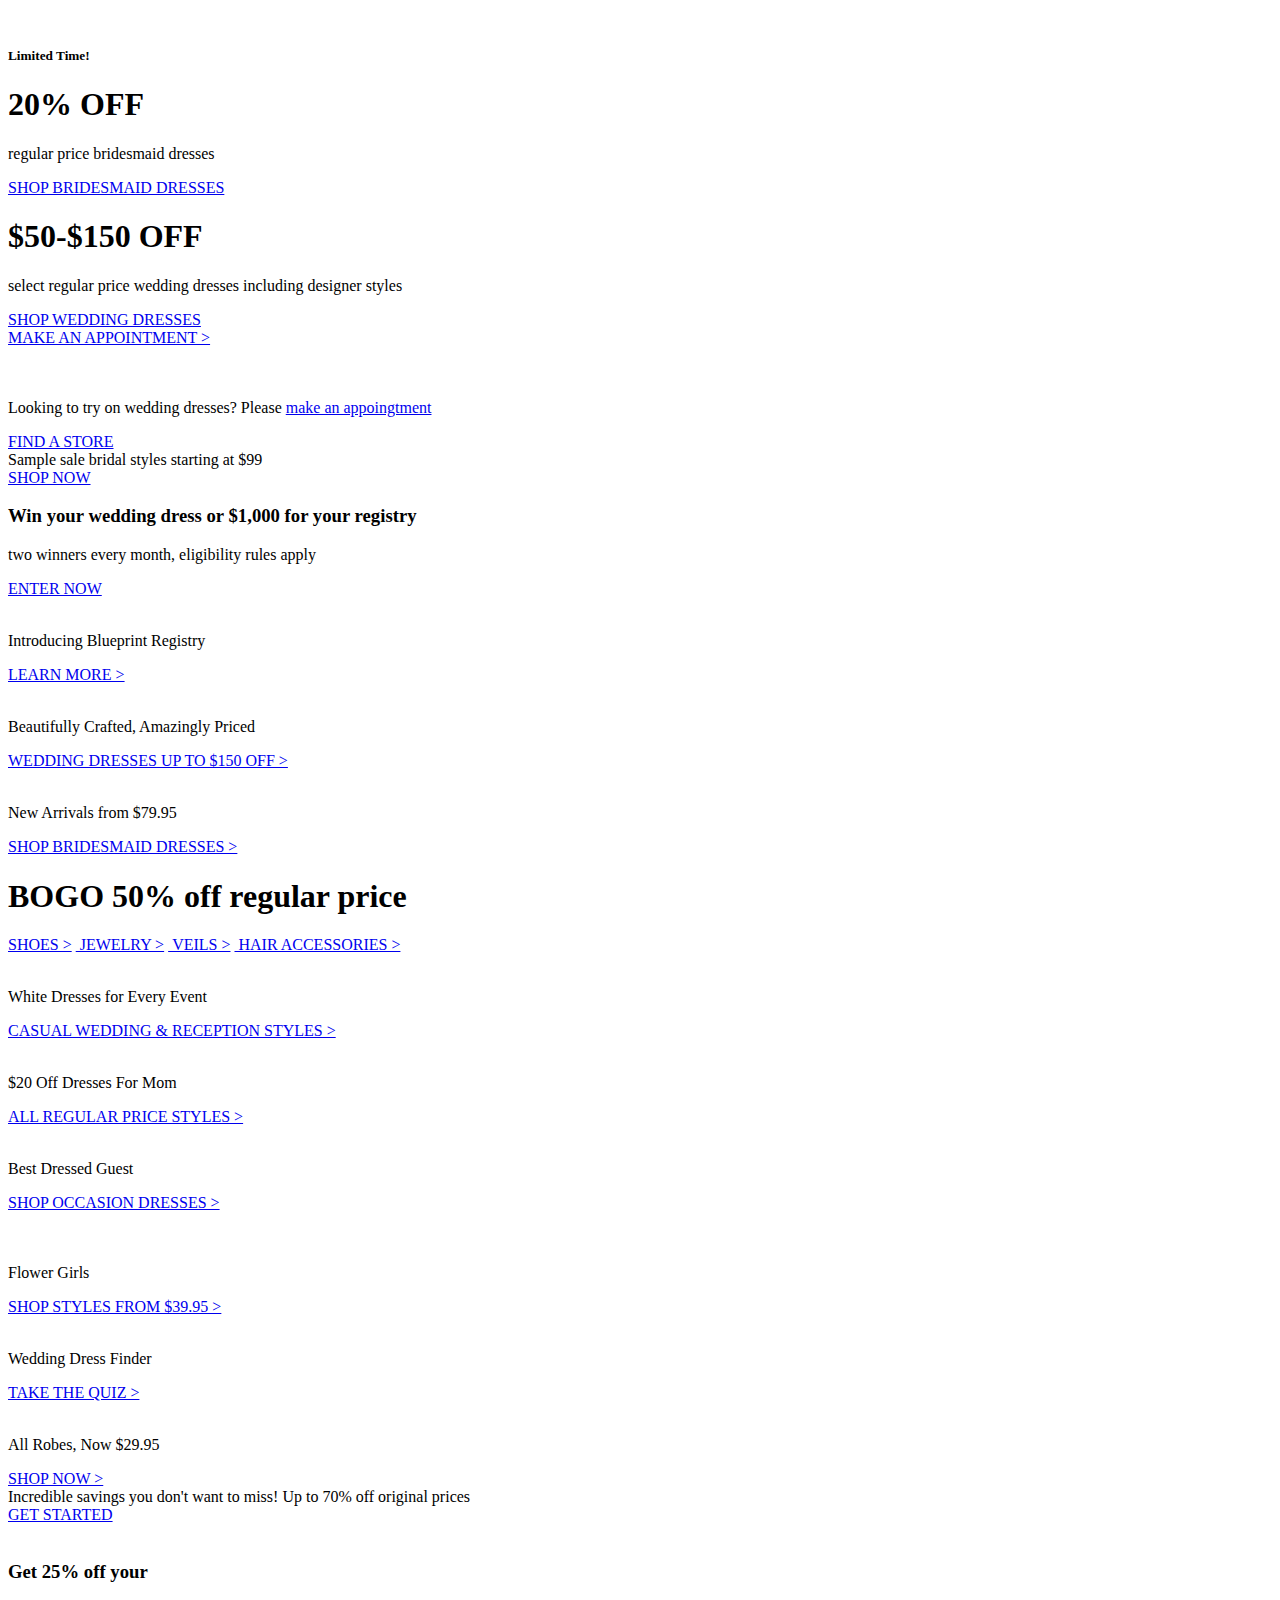
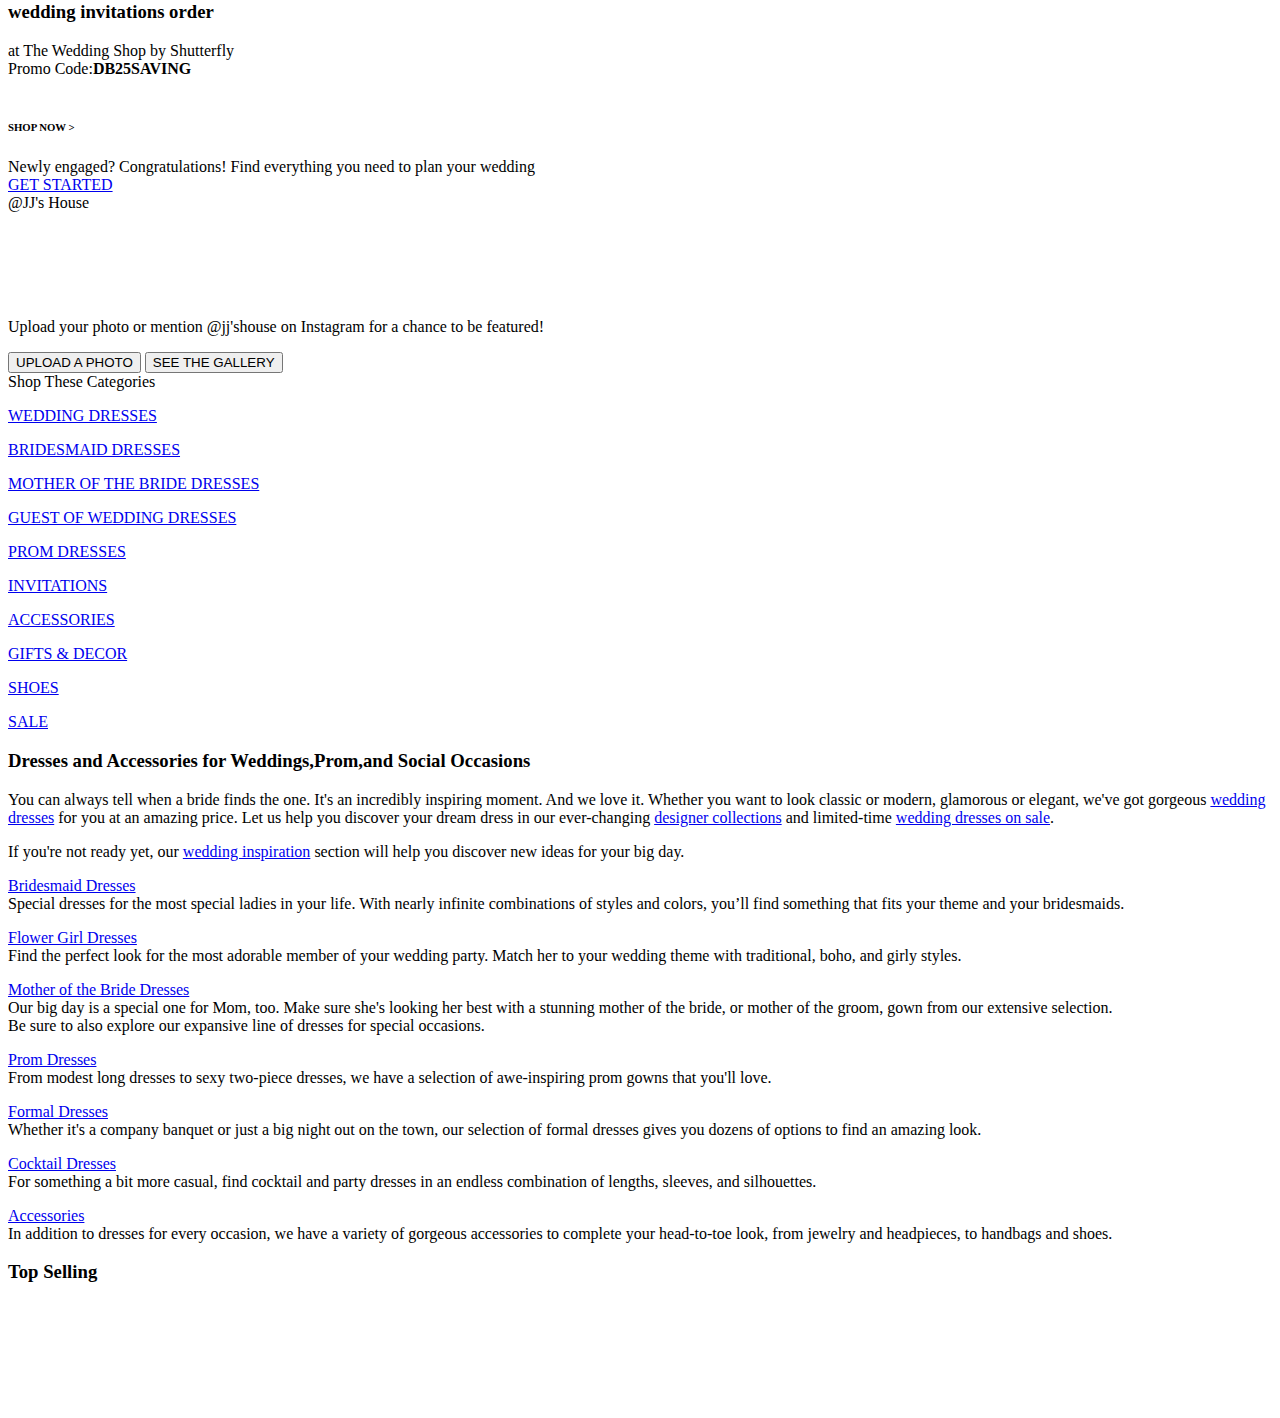
==== public/index.html @ 420869bd "add index.html" ====
<!DOCTYPE html>
<html>
<head lang="en">
    <meta charset="UTF-8">
    <meta name= "viewport" content="width=device-width，initial-scale=1.0">
    <link rel="stylesheet" href="css/index.css">
    <link rel="stylesheet" href="css/base.css">
    <link rel= "styleSheet" href= "css/bootstrap.css">
    <script src="js/jquery.min.js"></script>
    <script src="js/popper.min.js"></script>
    <script src="js/bootstrap.min.js"></script>
    <title >Index</title>
</head>
<body>
<header id="header"></header>
<section>
    <!--主体大图-->
    <div id="mainPics">
        <a href=""><img src="img/index/section/VheNMFDZU.jpg" alt=""></a>
        <div>
            <div class="content">
                <div class="floor">
                    <h5>Limited Time!</h5>
                    <h1>20% OFF</h1>
                    <p>regular price bridesmaid dresses</p>
                    <div class="my_btn">
                        <a href="#">SHOP BRIDESMAID DRESSES</a>
                    </div>
                </div>
                <div class="floor">
                    <h1>$50-$150 OFF</h1>
                    <p>select regular price wedding dresses including designer styles</p>
                    <div class="my_btn">
                        <a href="#">SHOP WEDDING DRESSES</a>
                    </div>
                </div>
                <div>
                    <a href="#">MAKE AN APPOINTMENT &gt;</a>
                </div>
            </div>
        </div>
    </div>
    <div id="welcome" class="clearBoth">
        <div>
            <img src="img/index/section/shops.png" alt="">
        </div>
        <div>
            <div>
                <a href="#"><img src="img/index/section/welcome.png" alt=""></a>
            </div>
            <p>Looking to try on wedding dresses? Please <a href="#">make an appoingtment</a></p>
        </div>
        <div class="my_btn"><a href="#">FIND A STORE</a></div>
    </div>
    <div id="shopNow" class="clearBoth">
        <div>Sample sale bridal styles starting at $99</div>
        <div class="my_btn"><a href="#">SHOP NOW</a></div>
    </div>
    <div id="enter">
        <div>
            <h3>Win your wedding dress or $1,000 for your registry</h3>
            <p>two winners every month, eligibility rules apply</p>
            <div class="my_btn"><a href="#">ENTER NOW</a></div>
        </div>
    </div>
    <div id="floor1Pics">
        <div class="row">
            <div class="col col-md-4">
                <a href="#"><img src="img/index/section/f1-1.jpg" alt=""></a>
                <p>Introducing Blueprint Registry</p>
                <a href="#" class="myFontLinkSM">LEARN MORE &gt;</a>
            </div>
            <div class="col col-md-4">
                <a href="#"><img src="img/index/section/f1-2.jpg" alt=""></a>
                <p>Beautifully Crafted, Amazingly Priced</p>
                <a href="#" class="myFontLinkSM">WEDDING DRESSES UP TO $150 OFF &gt;</a>
            </div>
            <div class="col col-md-4">
                <a href="#"><img src="img/index/section/f1-3.jpg" alt=""></a>
                <p>New Arrivals from $79.95</p>
                <a href="#" class="myFontLinkSM">SHOP BRIDESMAID DRESSES &gt;</a>
            </div>
        </div>
    </div>
    <div id="floor2">
        <div class="block">
            <h1>BOGO 50% off regular price</h1>
            <div>
                <a href="#" class="myFontLinkSM">SHOES &gt;</a>
                <a href="#" class="myFontLinkSM">&nbsp;JEWELRY &gt;</a>
                <a href="#" class="myFontLinkSM">&nbsp;VEILS &gt;</a>
                <a href="#" class="myFontLinkSM">&nbsp;HAIR ACCESSORIES &gt;</a>

            </div>
        </div>
    </div>
    <div id="floor3Pics">
        <div class="row">
            <div class="col col-md-4">
                <a href="#"><img src="img/index/section/f2-1.jpg" alt=""></a>
                <p>White Dresses for Every Event</p>
                <a href="#" class="myFontLinkSM">CASUAL WEDDING & RECEPTION STYLES &gt;</a>
            </div>
            <div class="col col-md-4">
                <a href="#"><img src="img/index/section/f2-2.jpg" alt=""></a>
                <p>$20 Off Dresses For Mom</p>
                <a href="#" class="myFontLinkSM">ALL REGULAR PRICE STYLES &gt;</a>
            </div>
            <div class="col col-md-4">
                <a href="#"><img src="img/index/section/f2-3.jpg" alt=""></a>
                <p>Best Dressed Guest</p>
                <a href="#" class="myFontLinkSM">SHOP OCCASION DRESSES &gt;</a>
            </div>
        </div>
    </div>
    <div id="floor4">
        <a href="#"><img src="img/index/section/tEZs2LgM.jpg" alt=""></a>
    </div>
    <div id="floor5Pics">
        <div class="row">
            <div class="col col-md-4">
                <a href="#"><img src="img/index/section/f5-1.jpg" alt=""></a>
                <p>Flower Girls</p>
                <a href="#" class="myFontLinkSM">SHOP STYLES FROM $39.95 &gt;</a>
            </div>
            <div class="col col-md-4">
                <a href="#"><img src="img/index/section/f5-2.gif" alt=""></a>
                <p>Wedding Dress Finder</p>
                <a href="#" class="myFontLinkSM">TAKE THE QUIZ &gt;</a>
            </div>
            <div class="col col-md-4">
                <a href="#"><img src="img/index/section/f5-3.jpg" alt=""></a>
                <p>All Robes, Now $29.95</p>
                <a href="#" class="myFontLinkSM">SHOP NOW &gt;</a>
            </div>
        </div>
    </div>
    <div id="floor6">
        <span>Incredible savings you don't want to miss! Up to 70% off original prices</span>
        <div class="my_btn"><a href="#" class="myFontLinkSM">GET STARTED</a></div>
    </div>
    <div id="floor7">
        <a href="#"><img src="img/index/section/KpY5joaVk.jpg" alt=""></a>
        <div>
            <h3>Get 25% off your</h3>
            <h3>wedding invitations order</h3>
            <span>at The Wedding Shop by Shutterfly</span><br>
            <span>Promo Code:</span><b>DB25SAVING</b><br><br>
            <h6>SHOP NOW &gt;</h6>
        </div>
    </div>
    <div id="floor8">
        <div>
        <span>Newly engaged?</span>
        <span>Congratulations! Find everything you need to plan your wedding</span></div>
        <div class="my_btn"><a href="#" class="myFontLinkSM">GET STARTED</a></div>
    </div>
</section>
<!--淡黄色部分-->
<div id="floor9">
    <div>
        <span>@JJ's House</span>
        <div>
            <div><a href="#"><img src="img/index/section/zSFCz6jc.jpg" alt=""></a></div>
            <div><a href="#"><img src="img/index/section/CiRGk2XsE.jpg" alt=""></a></div>
            <div><a href="#"><img src="img/index/section/1csXnbAkU.jpg" alt=""></a></div>
            <div><a href="#"><img src="img/index/section/nPFUVOY.jpg" alt=""></a></div>
            <div><a href="#"><img src="img/index/section/cj3RbCBdU.jpg" alt=""></a></div>
        </div>
        <p>Upload your photo or mention @jj'shouse on Instagram for a chance to be featured!</p>
        <button>UPLOAD A PHOTO</button>
        <button>SEE THE GALLERY</button>
    </div>
</div>
<!--下方白色区域-->
<section>
    <div id="floor10">
        <span>Shop These Categories</span>
        <div>
            <div>
                <p><a href="#">WEDDING DRESSES</a></p>
                <p><a href="#">BRIDESMAID DRESSES</a></p>
                <p><a href="#">MOTHER OF THE BRIDE DRESSES</a></p>
                <p><a href="#">GUEST OF WEDDING DRESSES</a></p>
                <p><a href="#">PROM DRESSES</a></p>
            </div>
            <div>
                <p><a href="#">INVITATIONS</a></p>
                <p><a href="#">ACCESSORIES</a></p>
                <p><a href="#">GIFTS & DECOR</a></p>
                <p><a href="#">SHOES</a></p>
                <p><a href="#">SALE</a></p>
            </div>
        </div>
    </div>
    <div id="txt">
        <h3>Dresses and Accessories for Weddings,Prom,and Social Occasions</h3>
        <p>
            You can always tell when a bride finds the one. It's an incredibly inspiring moment. And we love it. Whether you want to look classic or modern, glamorous or elegant, we've got gorgeous
            <a href="#">wedding dresses</a> for you at an amazing price. Let us help you discover your dream dress in our ever-changing
            <a href="#">designer collections</a> and limited-time <a href="#">wedding dresses on sale</a>.
        </p>
        <p>
            If you're not ready yet, our <a href="#">wedding inspiration</a> section will help you discover new ideas for your big day.
        </p>
        <p>
            <a href="#">Bridesmaid Dresses</a><br>
            Special dresses for the most special ladies in your life. With nearly infinite combinations of styles and colors, you’ll find something that fits your theme and your bridesmaids.
        </p>
        <p>
            <a href="#">Flower Girl Dresses</a><br>
            Find the perfect look for the most adorable member of your wedding party. Match her to your wedding theme with traditional, boho, and girly styles.
        </p>
        <p>
            <a href="#">Mother of the Bride Dresses</a><br>
            Our big day is a special one for Mom, too. Make sure she's looking her best with a stunning mother of the bride, or mother of the groom, gown from our extensive selection.<br>
            Be sure to also explore our expansive line of dresses for special occasions.
        </p>
        <p>
            <a href="#">Prom Dresses</a><br>
            From modest long dresses to sexy two-piece dresses, we have a selection of awe-inspiring prom gowns that you'll love.
        </p>
        <p>
            <a href="#">Formal Dresses</a><br>
            Whether it's a company banquet or just a big night out on the town, our selection of formal dresses gives you dozens of options to find an amazing look.
        </p>
        <p>
            <a href="#">Cocktail Dresses</a><br>
            For something a bit more casual, find cocktail and party dresses in an endless combination of lengths, sleeves, and silhouettes.
        </p>
        <p>
            <a href="#">Accessories</a><br>
            In addition to dresses for every occasion, we have a variety of gorgeous accessories to complete your head-to-toe look, from jewelry and headpieces, to handbags and shoes.
        </p>
    </div>
    <div id="topSelling">
        <h3>Top Selling</h3>
        <div>
            <div><a href="#"><img src="img/index/section/topselling1.jpg" alt=""></a></div>
            <div><a href="#"><img src="img/index/section/topselling2.jpg" alt=""></a></div>
            <div><a href="#"><img src="img/index/section/topselling3.jpg" alt=""></a></div>
            <div><a href="#"><img src="img/index/section/topselling4.jpg" alt=""></a></div>
            <div><a href="#"><img src="img/index/section/topselling5.jpg" alt=""></a></div>
            <div><a href="#"><img src="img/index/section/topselling6.jpg" alt=""></a></div>
        </div>
    </div>
</section>
<!--footer-->
<footer id="footer"></footer>
<script src="js/jquery-1.11.3.js"></script>
<script src="js/bootstrap.min.js"></script>
<script src="js/ajax.js"></script>
<script src="js/header.js"></script>
<script src="js/footer.js"></script>
</body>
</html>
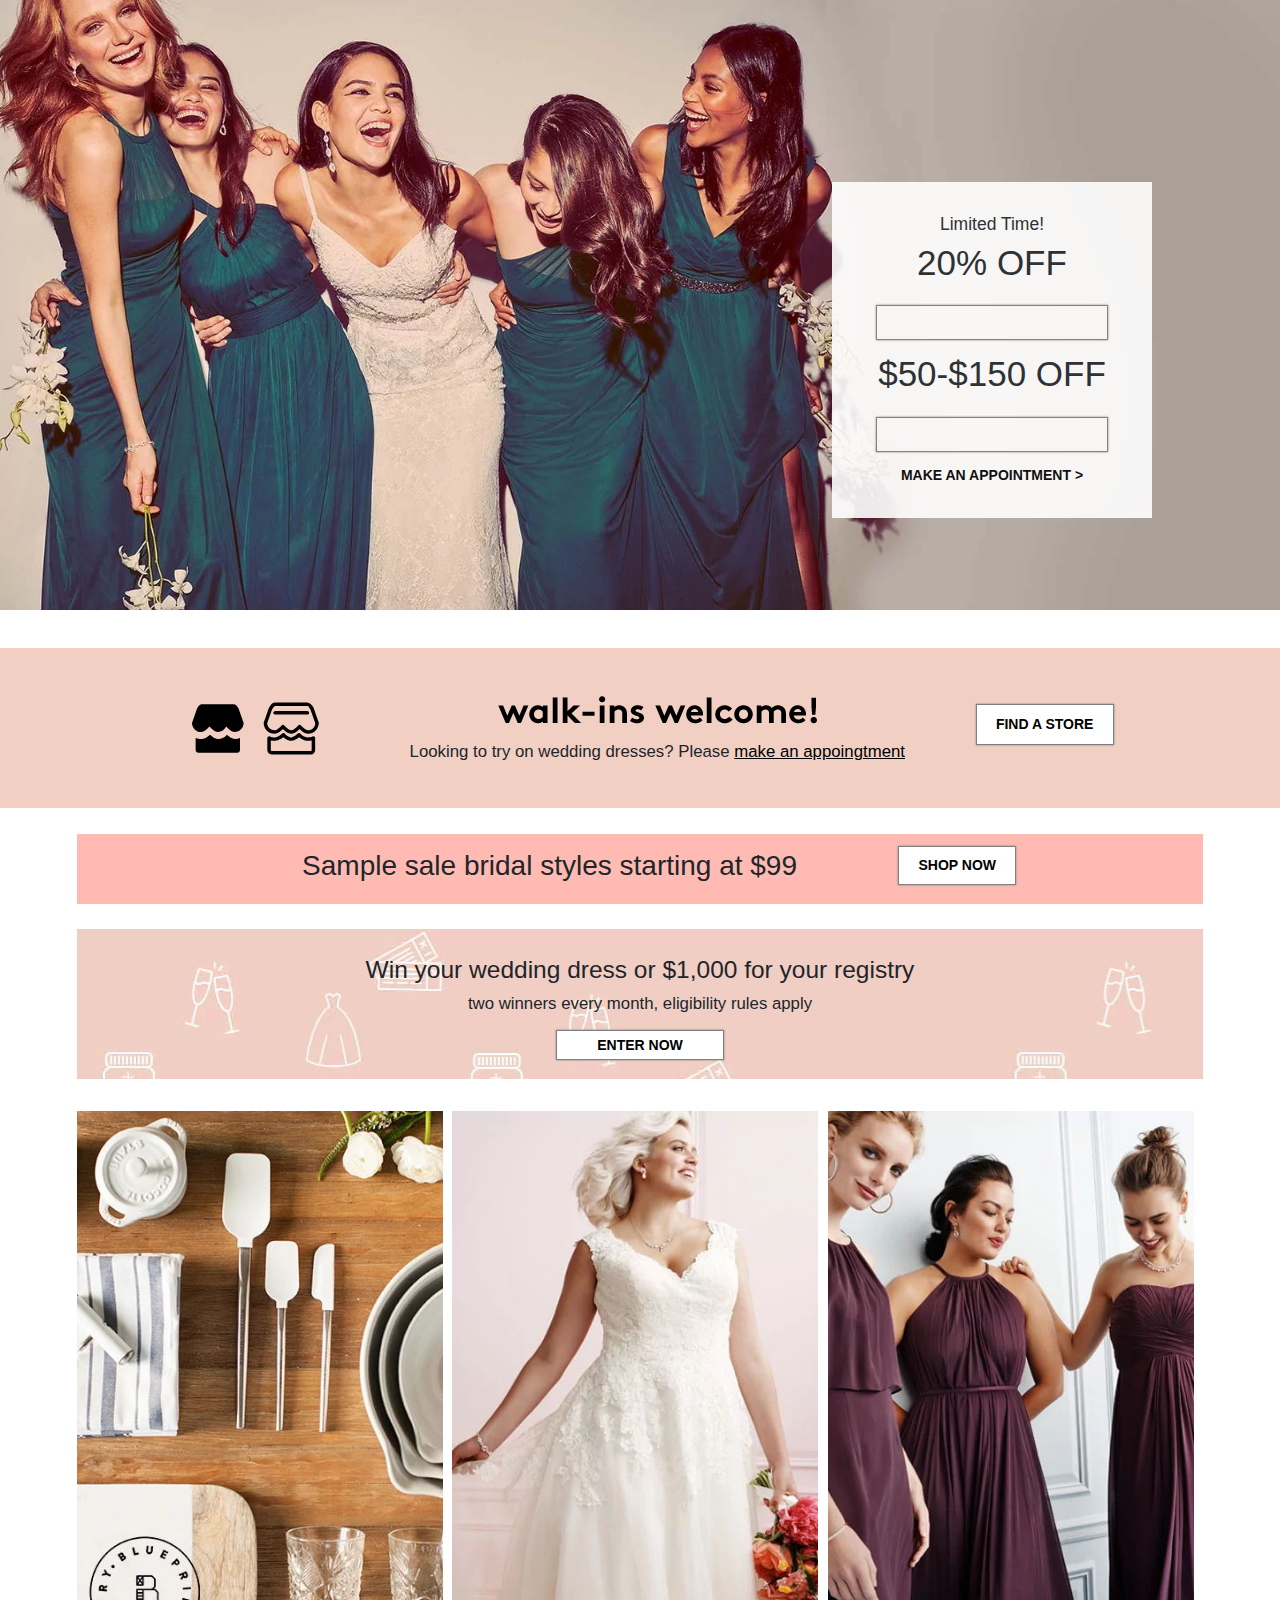
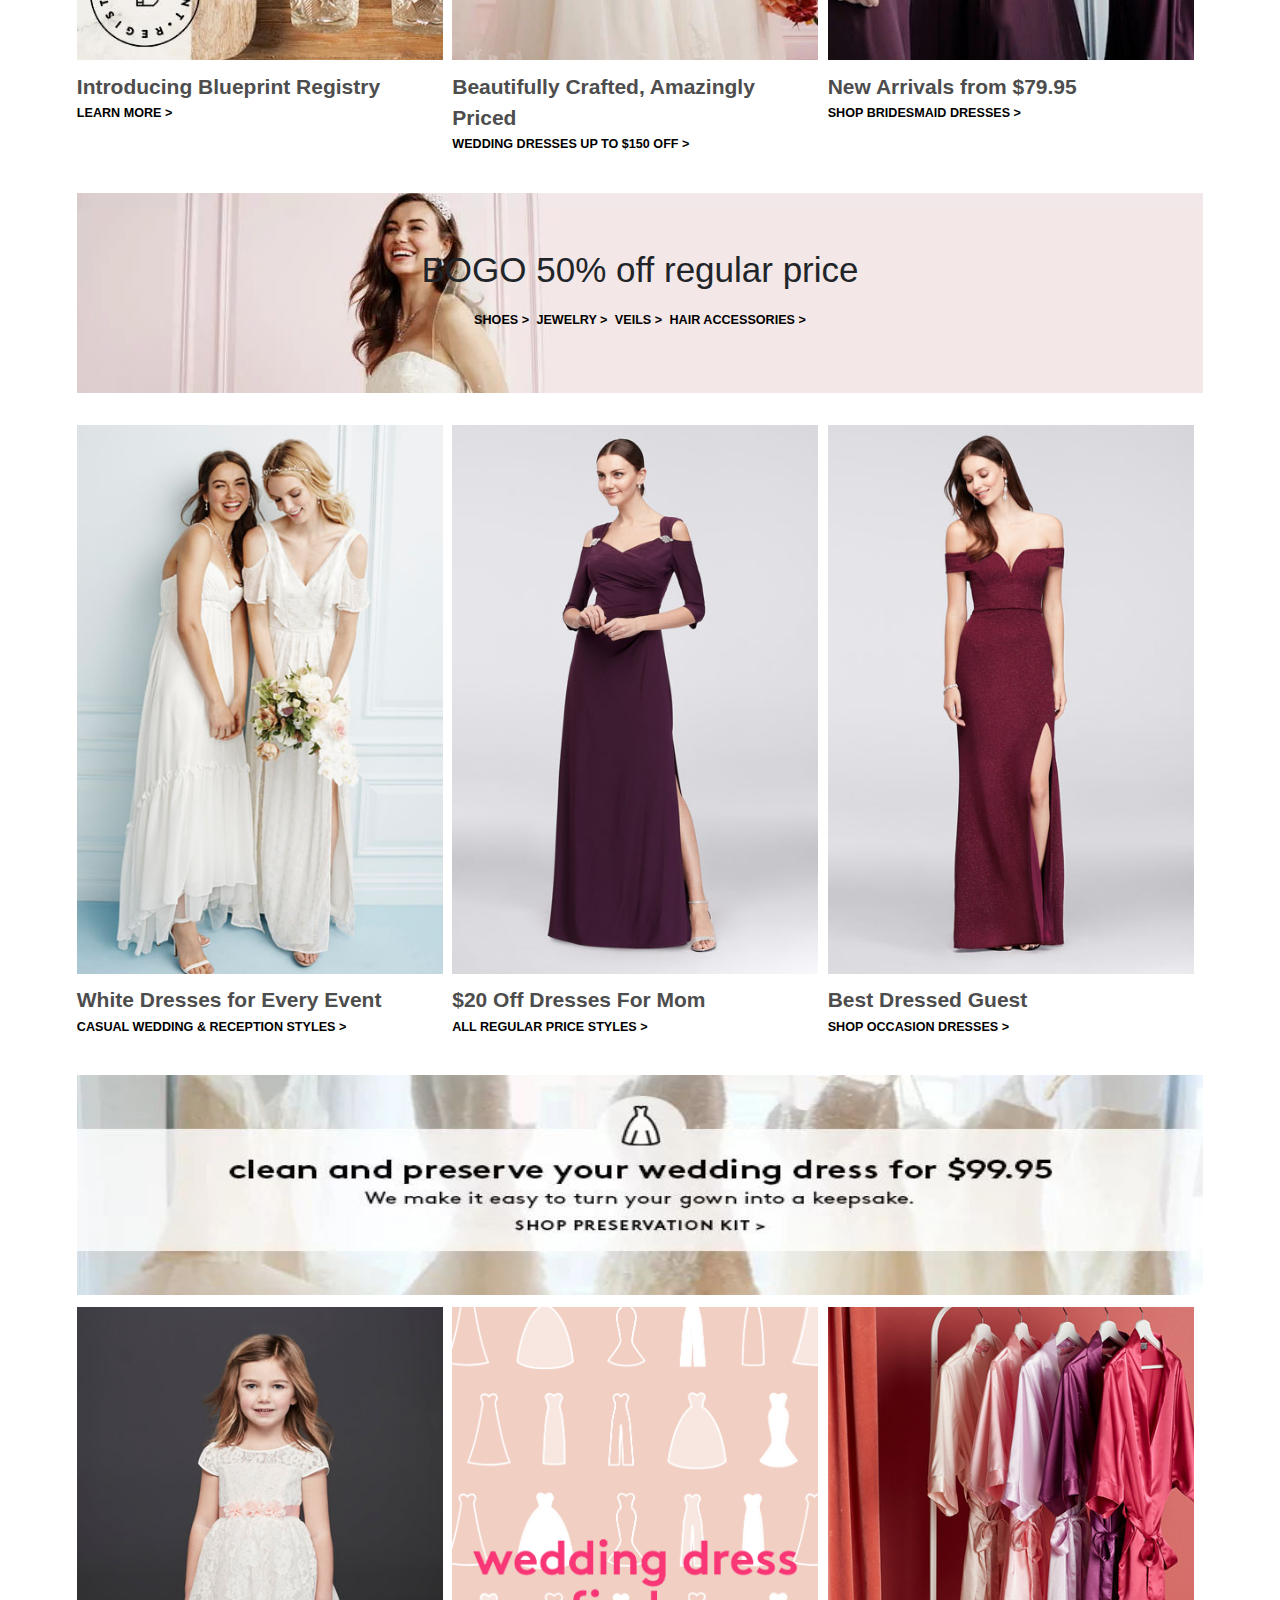
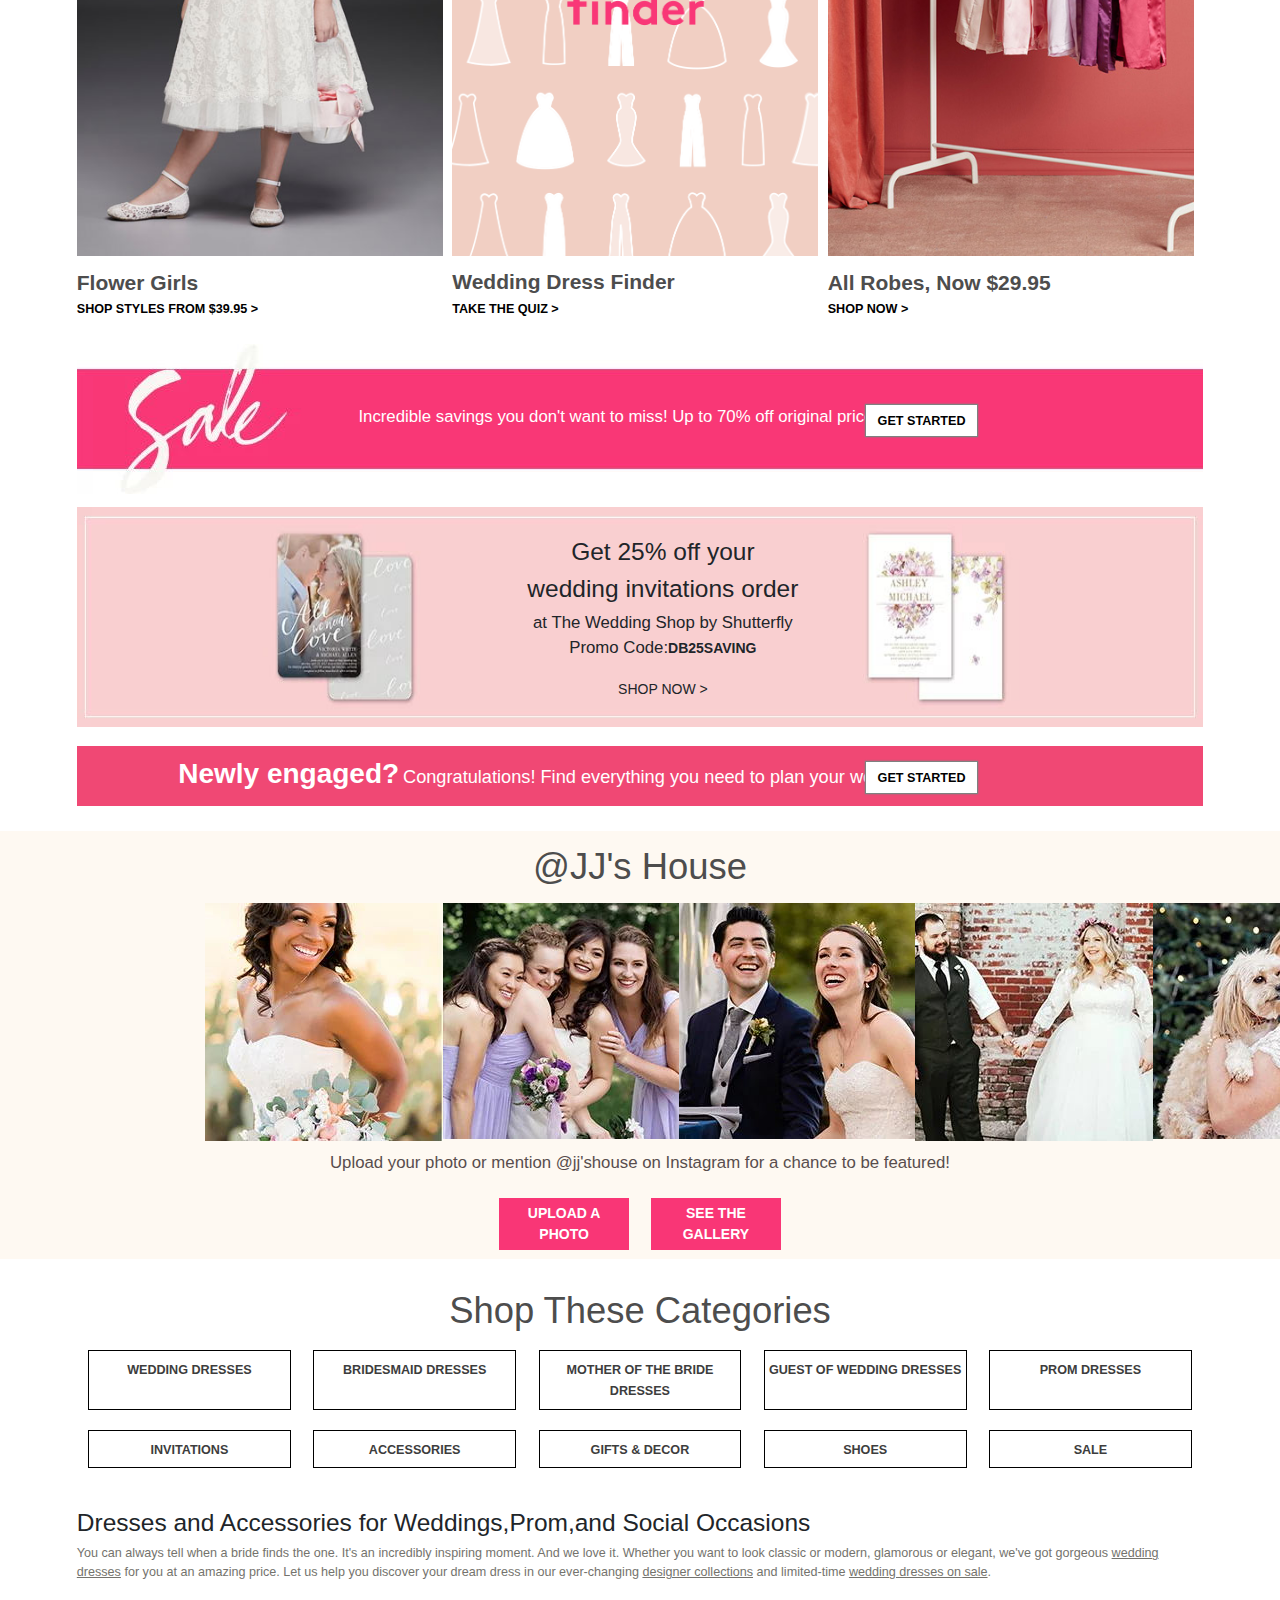
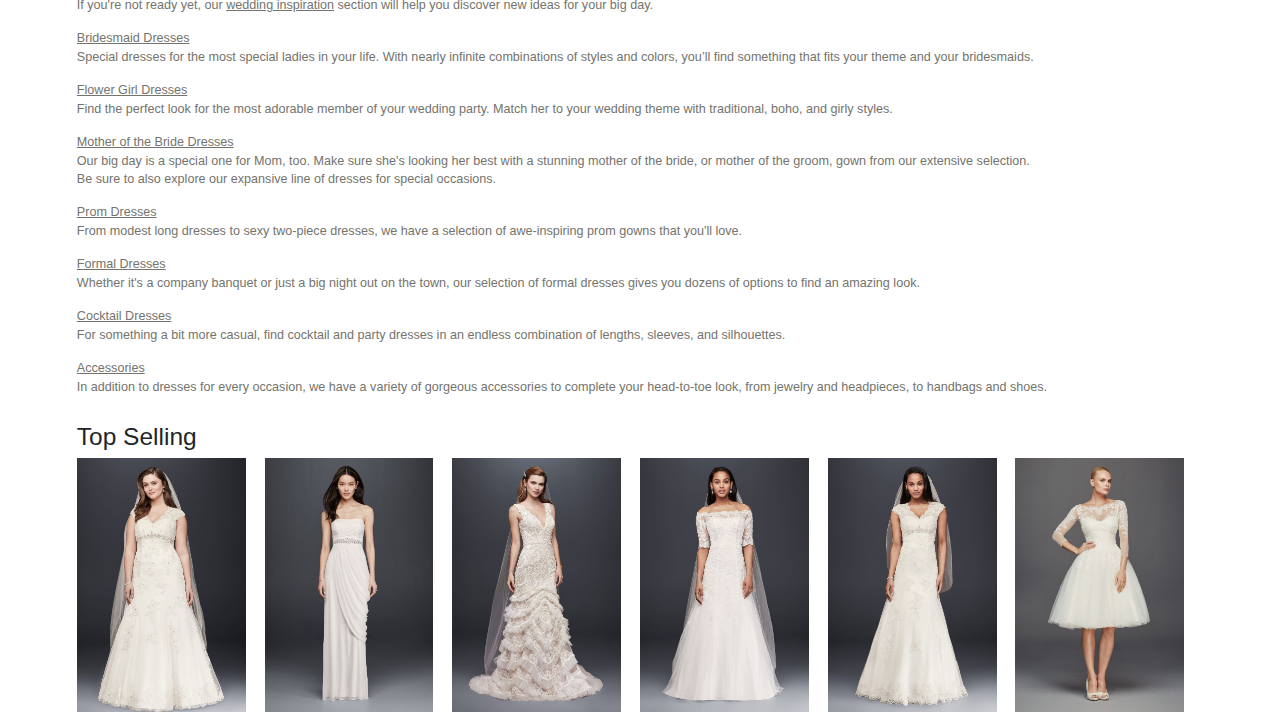
==== commit e520b790: "update htmls and csss" ====
--- a/public/index.html
+++ b/public/index.html
@@ -1,256 +1,257 @@
-<!DOCTYPE html>
-<html>
-<head lang="en">
-    <meta charset="UTF-8">
-    <meta name= "viewport" content="width=device-width，initial-scale=1.0">
-    <link rel="stylesheet" href="css/index.css">
-    <link rel="stylesheet" href="css/base.css">
-    <link rel= "styleSheet" href= "css/bootstrap.css">
-    <script src="js/jquery.min.js"></script>
-    <script src="js/popper.min.js"></script>
-    <script src="js/bootstrap.min.js"></script>
-    <title >Index</title>
-</head>
-<body>
-<header id="header"></header>
-<section>
-    <!--主体大图-->
-    <div id="mainPics">
-        <a href=""><img src="img/index/section/VheNMFDZU.jpg" alt=""></a>
-        <div>
-            <div class="content">
-                <div class="floor">
-                    <h5>Limited Time!</h5>
-                    <h1>20% OFF</h1>
-                    <p>regular price bridesmaid dresses</p>
-                    <div class="my_btn">
-                        <a href="#">SHOP BRIDESMAID DRESSES</a>
-                    </div>
-                </div>
-                <div class="floor">
-                    <h1>$50-$150 OFF</h1>
-                    <p>select regular price wedding dresses including designer styles</p>
-                    <div class="my_btn">
-                        <a href="#">SHOP WEDDING DRESSES</a>
-                    </div>
-                </div>
-                <div>
-                    <a href="#">MAKE AN APPOINTMENT &gt;</a>
-                </div>
-            </div>
-        </div>
-    </div>
-    <div id="welcome" class="clearBoth">
-        <div>
-            <img src="img/index/section/shops.png" alt="">
-        </div>
-        <div>
-            <div>
-                <a href="#"><img src="img/index/section/welcome.png" alt=""></a>
-            </div>
-            <p>Looking to try on wedding dresses? Please <a href="#">make an appoingtment</a></p>
-        </div>
-        <div class="my_btn"><a href="#">FIND A STORE</a></div>
-    </div>
-    <div id="shopNow" class="clearBoth">
-        <div>Sample sale bridal styles starting at $99</div>
-        <div class="my_btn"><a href="#">SHOP NOW</a></div>
-    </div>
-    <div id="enter">
-        <div>
-            <h3>Win your wedding dress or $1,000 for your registry</h3>
-            <p>two winners every month, eligibility rules apply</p>
-            <div class="my_btn"><a href="#">ENTER NOW</a></div>
-        </div>
-    </div>
-    <div id="floor1Pics">
-        <div class="row">
-            <div class="col col-md-4">
-                <a href="#"><img src="img/index/section/f1-1.jpg" alt=""></a>
-                <p>Introducing Blueprint Registry</p>
-                <a href="#" class="myFontLinkSM">LEARN MORE &gt;</a>
-            </div>
-            <div class="col col-md-4">
-                <a href="#"><img src="img/index/section/f1-2.jpg" alt=""></a>
-                <p>Beautifully Crafted, Amazingly Priced</p>
-                <a href="#" class="myFontLinkSM">WEDDING DRESSES UP TO $150 OFF &gt;</a>
-            </div>
-            <div class="col col-md-4">
-                <a href="#"><img src="img/index/section/f1-3.jpg" alt=""></a>
-                <p>New Arrivals from $79.95</p>
-                <a href="#" class="myFontLinkSM">SHOP BRIDESMAID DRESSES &gt;</a>
-            </div>
-        </div>
-    </div>
-    <div id="floor2">
-        <div class="block">
-            <h1>BOGO 50% off regular price</h1>
-            <div>
-                <a href="#" class="myFontLinkSM">SHOES &gt;</a>
-                <a href="#" class="myFontLinkSM">&nbsp;JEWELRY &gt;</a>
-                <a href="#" class="myFontLinkSM">&nbsp;VEILS &gt;</a>
-                <a href="#" class="myFontLinkSM">&nbsp;HAIR ACCESSORIES &gt;</a>
-
-            </div>
-        </div>
-    </div>
-    <div id="floor3Pics">
-        <div class="row">
-            <div class="col col-md-4">
-                <a href="#"><img src="img/index/section/f2-1.jpg" alt=""></a>
-                <p>White Dresses for Every Event</p>
-                <a href="#" class="myFontLinkSM">CASUAL WEDDING & RECEPTION STYLES &gt;</a>
-            </div>
-            <div class="col col-md-4">
-                <a href="#"><img src="img/index/section/f2-2.jpg" alt=""></a>
-                <p>$20 Off Dresses For Mom</p>
-                <a href="#" class="myFontLinkSM">ALL REGULAR PRICE STYLES &gt;</a>
-            </div>
-            <div class="col col-md-4">
-                <a href="#"><img src="img/index/section/f2-3.jpg" alt=""></a>
-                <p>Best Dressed Guest</p>
-                <a href="#" class="myFontLinkSM">SHOP OCCASION DRESSES &gt;</a>
-            </div>
-        </div>
-    </div>
-    <div id="floor4">
-        <a href="#"><img src="img/index/section/tEZs2LgM.jpg" alt=""></a>
-    </div>
-    <div id="floor5Pics">
-        <div class="row">
-            <div class="col col-md-4">
-                <a href="#"><img src="img/index/section/f5-1.jpg" alt=""></a>
-                <p>Flower Girls</p>
-                <a href="#" class="myFontLinkSM">SHOP STYLES FROM $39.95 &gt;</a>
-            </div>
-            <div class="col col-md-4">
-                <a href="#"><img src="img/index/section/f5-2.gif" alt=""></a>
-                <p>Wedding Dress Finder</p>
-                <a href="#" class="myFontLinkSM">TAKE THE QUIZ &gt;</a>
-            </div>
-            <div class="col col-md-4">
-                <a href="#"><img src="img/index/section/f5-3.jpg" alt=""></a>
-                <p>All Robes, Now $29.95</p>
-                <a href="#" class="myFontLinkSM">SHOP NOW &gt;</a>
-            </div>
-        </div>
-    </div>
-    <div id="floor6">
-        <span>Incredible savings you don't want to miss! Up to 70% off original prices</span>
-        <div class="my_btn"><a href="#" class="myFontLinkSM">GET STARTED</a></div>
-    </div>
-    <div id="floor7">
-        <a href="#"><img src="img/index/section/KpY5joaVk.jpg" alt=""></a>
-        <div>
-            <h3>Get 25% off your</h3>
-            <h3>wedding invitations order</h3>
-            <span>at The Wedding Shop by Shutterfly</span><br>
-            <span>Promo Code:</span><b>DB25SAVING</b><br><br>
-            <h6>SHOP NOW &gt;</h6>
-        </div>
-    </div>
-    <div id="floor8">
-        <div>
-        <span>Newly engaged?</span>
-        <span>Congratulations! Find everything you need to plan your wedding</span></div>
-        <div class="my_btn"><a href="#" class="myFontLinkSM">GET STARTED</a></div>
-    </div>
-</section>
-<!--淡黄色部分-->
-<div id="floor9">
-    <div>
-        <span>@JJ's House</span>
-        <div>
-            <div><a href="#"><img src="img/index/section/zSFCz6jc.jpg" alt=""></a></div>
-            <div><a href="#"><img src="img/index/section/CiRGk2XsE.jpg" alt=""></a></div>
-            <div><a href="#"><img src="img/index/section/1csXnbAkU.jpg" alt=""></a></div>
-            <div><a href="#"><img src="img/index/section/nPFUVOY.jpg" alt=""></a></div>
-            <div><a href="#"><img src="img/index/section/cj3RbCBdU.jpg" alt=""></a></div>
-        </div>
-        <p>Upload your photo or mention @jj'shouse on Instagram for a chance to be featured!</p>
-        <button>UPLOAD A PHOTO</button>
-        <button>SEE THE GALLERY</button>
-    </div>
-</div>
-<!--下方白色区域-->
-<section>
-    <div id="floor10">
-        <span>Shop These Categories</span>
-        <div>
-            <div>
-                <p><a href="#">WEDDING DRESSES</a></p>
-                <p><a href="#">BRIDESMAID DRESSES</a></p>
-                <p><a href="#">MOTHER OF THE BRIDE DRESSES</a></p>
-                <p><a href="#">GUEST OF WEDDING DRESSES</a></p>
-                <p><a href="#">PROM DRESSES</a></p>
-            </div>
-            <div>
-                <p><a href="#">INVITATIONS</a></p>
-                <p><a href="#">ACCESSORIES</a></p>
-                <p><a href="#">GIFTS & DECOR</a></p>
-                <p><a href="#">SHOES</a></p>
-                <p><a href="#">SALE</a></p>
-            </div>
-        </div>
-    </div>
-    <div id="txt">
-        <h3>Dresses and Accessories for Weddings,Prom,and Social Occasions</h3>
-        <p>
-            You can always tell when a bride finds the one. It's an incredibly inspiring moment. And we love it. Whether you want to look classic or modern, glamorous or elegant, we've got gorgeous
-            <a href="#">wedding dresses</a> for you at an amazing price. Let us help you discover your dream dress in our ever-changing
-            <a href="#">designer collections</a> and limited-time <a href="#">wedding dresses on sale</a>.
-        </p>
-        <p>
-            If you're not ready yet, our <a href="#">wedding inspiration</a> section will help you discover new ideas for your big day.
-        </p>
-        <p>
-            <a href="#">Bridesmaid Dresses</a><br>
-            Special dresses for the most special ladies in your life. With nearly infinite combinations of styles and colors, you’ll find something that fits your theme and your bridesmaids.
-        </p>
-        <p>
-            <a href="#">Flower Girl Dresses</a><br>
-            Find the perfect look for the most adorable member of your wedding party. Match her to your wedding theme with traditional, boho, and girly styles.
-        </p>
-        <p>
-            <a href="#">Mother of the Bride Dresses</a><br>
-            Our big day is a special one for Mom, too. Make sure she's looking her best with a stunning mother of the bride, or mother of the groom, gown from our extensive selection.<br>
-            Be sure to also explore our expansive line of dresses for special occasions.
-        </p>
-        <p>
-            <a href="#">Prom Dresses</a><br>
-            From modest long dresses to sexy two-piece dresses, we have a selection of awe-inspiring prom gowns that you'll love.
-        </p>
-        <p>
-            <a href="#">Formal Dresses</a><br>
-            Whether it's a company banquet or just a big night out on the town, our selection of formal dresses gives you dozens of options to find an amazing look.
-        </p>
-        <p>
-            <a href="#">Cocktail Dresses</a><br>
-            For something a bit more casual, find cocktail and party dresses in an endless combination of lengths, sleeves, and silhouettes.
-        </p>
-        <p>
-            <a href="#">Accessories</a><br>
-            In addition to dresses for every occasion, we have a variety of gorgeous accessories to complete your head-to-toe look, from jewelry and headpieces, to handbags and shoes.
-        </p>
-    </div>
-    <div id="topSelling">
-        <h3>Top Selling</h3>
-        <div>
-            <div><a href="#"><img src="img/index/section/topselling1.jpg" alt=""></a></div>
-            <div><a href="#"><img src="img/index/section/topselling2.jpg" alt=""></a></div>
-            <div><a href="#"><img src="img/index/section/topselling3.jpg" alt=""></a></div>
-            <div><a href="#"><img src="img/index/section/topselling4.jpg" alt=""></a></div>
-            <div><a href="#"><img src="img/index/section/topselling5.jpg" alt=""></a></div>
-            <div><a href="#"><img src="img/index/section/topselling6.jpg" alt=""></a></div>
-        </div>
-    </div>
-</section>
-<!--footer-->
-<footer id="footer"></footer>
-<script src="js/jquery-1.11.3.js"></script>
-<script src="js/bootstrap.min.js"></script>
-<script src="js/ajax.js"></script>
-<script src="js/header.js"></script>
-<script src="js/footer.js"></script>
-</body>
+<!DOCTYPE html>
+<html>
+<head lang="en">
+    <meta charset="UTF-8">
+    <meta name= "viewport" content="width=device-width，initial-scale=1.0">
+    <link rel="stylesheet" href="css/index.css">
+    <link rel="stylesheet" href="css/base.css">
+    <link rel= "styleSheet" href= "css/bootstrap.css">
+    <script src="js/jquery.min.js"></script>
+    <script src="js/popper.min.js"></script>
+    <script src="js/bootstrap.min.js"></script>
+    <title >Index</title>
+</head>
+<body>
+<header id="header"></header>
+<section>
+    <!--主体大图-->
+    <div id="mainPics">
+        <a href=""><img src="img/index/section/VheNMFDZU.jpg" alt=""></a>
+        <!--白框内容-->
+        <div>
+            <div class="content">
+                <div class="floor">
+                    <h5>Limited Time!</h5>
+                    <h1>20% OFF</h1>
+                    <p>regular price bridesmaid dresses</p>
+                    <div class="my_btn">
+                        <a href="#">SHOP BRIDESMAID DRESSES</a>
+                    </div>
+                </div>
+                <div class="floor">
+                    <h1>$50-$150 OFF</h1>
+                    <p>select regular price wedding dresses including designer styles</p>
+                    <div class="my_btn">
+                        <a href="#">SHOP WEDDING DRESSES</a>
+                    </div>
+                </div>
+                <div>
+                    <a href="#">MAKE AN APPOINTMENT &gt;</a>
+                </div>
+            </div>
+        </div>
+    </div>
+    <div id="welcome" class="clearBoth">
+        <div>
+            <img src="img/index/section/shops.png" alt="">
+        </div>
+        <div>
+            <div>
+                <a href="#"><img src="img/index/section/welcome.png" alt=""></a>
+            </div>
+            <p>Looking to try on wedding dresses? Please <a href="#">make an appoingtment</a></p>
+        </div>
+        <div class="my_btn"><a href="#">FIND A STORE</a></div>
+    </div>
+    <div id="shopNow" class="clearBoth">
+        <div>Sample sale bridal styles starting at $99</div>
+        <div class="my_btn"><a href="#">SHOP NOW</a></div>
+    </div>
+    <div id="enter">
+        <div>
+            <h3>Win your wedding dress or $1,000 for your registry</h3>
+            <p>two winners every month, eligibility rules apply</p>
+            <div class="my_btn"><a href="#">ENTER NOW</a></div>
+        </div>
+    </div>
+    <div id="floor1Pics">
+        <div class="row">
+            <div class="col col-md-4">
+                <a href="#"><img src="img/index/section/f1-1.jpg" alt=""></a>
+                <p>Introducing Blueprint Registry</p>
+                <a href="#" class="myFontLinkSM">LEARN MORE &gt;</a>
+            </div>
+            <div class="col col-md-4">
+                <a href="#"><img src="img/index/section/f1-2.jpg" alt=""></a>
+                <p>Beautifully Crafted, Amazingly Priced</p>
+                <a href="#" class="myFontLinkSM">WEDDING DRESSES UP TO $150 OFF &gt;</a>
+            </div>
+            <div class="col col-md-4">
+                <a href="#"><img src="img/index/section/f1-3.jpg" alt=""></a>
+                <p>New Arrivals from $79.95</p>
+                <a href="#" class="myFontLinkSM">SHOP BRIDESMAID DRESSES &gt;</a>
+            </div>
+        </div>
+    </div>
+    <div id="floor2">
+        <div class="block">
+            <h1>BOGO 50% off regular price</h1>
+            <div>
+                <a href="#" class="myFontLinkSM">SHOES &gt;</a>
+                <a href="#" class="myFontLinkSM">&nbsp;JEWELRY &gt;</a>
+                <a href="#" class="myFontLinkSM">&nbsp;VEILS &gt;</a>
+                <a href="#" class="myFontLinkSM">&nbsp;HAIR ACCESSORIES &gt;</a>
+
+            </div>
+        </div>
+    </div>
+    <div id="floor3Pics">
+        <div class="row">
+            <div class="col col-md-4">
+                <a href="#"><img src="img/index/section/f2-1.jpg" alt=""></a>
+                <p>White Dresses for Every Event</p>
+                <a href="#" class="myFontLinkSM">CASUAL WEDDING & RECEPTION STYLES &gt;</a>
+            </div>
+            <div class="col col-md-4">
+                <a href="#"><img src="img/index/section/f2-2.jpg" alt=""></a>
+                <p>$20 Off Dresses For Mom</p>
+                <a href="#" class="myFontLinkSM">ALL REGULAR PRICE STYLES &gt;</a>
+            </div>
+            <div class="col col-md-4">
+                <a href="#"><img src="img/index/section/f2-3.jpg" alt=""></a>
+                <p>Best Dressed Guest</p>
+                <a href="#" class="myFontLinkSM">SHOP OCCASION DRESSES &gt;</a>
+            </div>
+        </div>
+    </div>
+    <div id="floor4">
+        <a href="#"><img src="img/index/section/tEZs2LgM.jpg" alt=""></a>
+    </div>
+    <div id="floor5Pics">
+        <div class="row">
+            <div class="col col-md-4">
+                <a href="#"><img src="img/index/section/f5-1.jpg" alt=""></a>
+                <p>Flower Girls</p>
+                <a href="#" class="myFontLinkSM">SHOP STYLES FROM $39.95 &gt;</a>
+            </div>
+            <div class="col col-md-4">
+                <a href="#"><img src="img/index/section/f5-2.gif" alt=""></a>
+                <p>Wedding Dress Finder</p>
+                <a href="#" class="myFontLinkSM">TAKE THE QUIZ &gt;</a>
+            </div>
+            <div class="col col-md-4">
+                <a href="#"><img src="img/index/section/f5-3.jpg" alt=""></a>
+                <p>All Robes, Now $29.95</p>
+                <a href="#" class="myFontLinkSM">SHOP NOW &gt;</a>
+            </div>
+        </div>
+    </div>
+    <div id="floor6">
+        <span>Incredible savings you don't want to miss! Up to 70% off original prices</span>
+        <div class="my_btn"><a href="#" class="myFontLinkSM">GET STARTED</a></div>
+    </div>
+    <div id="floor7">
+        <a href="#"><img src="img/index/section/KpY5joaVk.jpg" alt=""></a>
+        <div>
+            <h3>Get 25% off your</h3>
+            <h3>wedding invitations order</h3>
+            <span>at The Wedding Shop by Shutterfly</span><br>
+            <span>Promo Code:</span><b>DB25SAVING</b><br><br>
+            <h6>SHOP NOW &gt;</h6>
+        </div>
+    </div>
+    <div id="floor8">
+        <div>
+        <span>Newly engaged?</span>
+        <span>Congratulations! Find everything you need to plan your wedding</span></div>
+        <div class="my_btn"><a href="#" class="myFontLinkSM">GET STARTED</a></div>
+    </div>
+</section>
+<!--淡黄色部分-->
+<div id="floor9">
+    <div>
+        <span>@JJ's House</span>
+        <div>
+            <div><a href="#"><img src="img/index/section/zSFCz6jc.jpg" alt=""></a></div>
+            <div><a href="#"><img src="img/index/section/CiRGk2XsE.jpg" alt=""></a></div>
+            <div><a href="#"><img src="img/index/section/1csXnbAkU.jpg" alt=""></a></div>
+            <div><a href="#"><img src="img/index/section/nPFUVOY.jpg" alt=""></a></div>
+            <div><a href="#"><img src="img/index/section/cj3RbCBdU.jpg" alt=""></a></div>
+        </div>
+        <p>Upload your photo or mention @jj'shouse on Instagram for a chance to be featured!</p>
+        <button>UPLOAD A PHOTO</button>
+        <button>SEE THE GALLERY</button>
+    </div>
+</div>
+<!--下方白色区域-->
+<section>
+    <div id="floor10">
+        <span>Shop These Categories</span>
+        <div>
+            <div>
+                <p><a href="#">WEDDING DRESSES</a></p>
+                <p><a href="#">BRIDESMAID DRESSES</a></p>
+                <p><a href="#">MOTHER OF THE BRIDE DRESSES</a></p>
+                <p><a href="#">GUEST OF WEDDING DRESSES</a></p>
+                <p><a href="#">PROM DRESSES</a></p>
+            </div>
+            <div>
+                <p><a href="#">INVITATIONS</a></p>
+                <p><a href="#">ACCESSORIES</a></p>
+                <p><a href="#">GIFTS & DECOR</a></p>
+                <p><a href="#">SHOES</a></p>
+                <p><a href="#">SALE</a></p>
+            </div>
+        </div>
+    </div>
+    <div id="txt">
+        <h3>Dresses and Accessories for Weddings,Prom,and Social Occasions</h3>
+        <p>
+            You can always tell when a bride finds the one. It's an incredibly inspiring moment. And we love it. Whether you want to look classic or modern, glamorous or elegant, we've got gorgeous
+            <a href="#">wedding dresses</a> for you at an amazing price. Let us help you discover your dream dress in our ever-changing
+            <a href="#">designer collections</a> and limited-time <a href="#">wedding dresses on sale</a>.
+        </p>
+        <p>
+            If you're not ready yet, our <a href="#">wedding inspiration</a> section will help you discover new ideas for your big day.
+        </p>
+        <p>
+            <a href="#">Bridesmaid Dresses</a><br>
+            Special dresses for the most special ladies in your life. With nearly infinite combinations of styles and colors, you’ll find something that fits your theme and your bridesmaids.
+        </p>
+        <p>
+            <a href="#">Flower Girl Dresses</a><br>
+            Find the perfect look for the most adorable member of your wedding party. Match her to your wedding theme with traditional, boho, and girly styles.
+        </p>
+        <p>
+            <a href="#">Mother of the Bride Dresses</a><br>
+            Our big day is a special one for Mom, too. Make sure she's looking her best with a stunning mother of the bride, or mother of the groom, gown from our extensive selection.<br>
+            Be sure to also explore our expansive line of dresses for special occasions.
+        </p>
+        <p>
+            <a href="#">Prom Dresses</a><br>
+            From modest long dresses to sexy two-piece dresses, we have a selection of awe-inspiring prom gowns that you'll love.
+        </p>
+        <p>
+            <a href="#">Formal Dresses</a><br>
+            Whether it's a company banquet or just a big night out on the town, our selection of formal dresses gives you dozens of options to find an amazing look.
+        </p>
+        <p>
+            <a href="#">Cocktail Dresses</a><br>
+            For something a bit more casual, find cocktail and party dresses in an endless combination of lengths, sleeves, and silhouettes.
+        </p>
+        <p>
+            <a href="#">Accessories</a><br>
+            In addition to dresses for every occasion, we have a variety of gorgeous accessories to complete your head-to-toe look, from jewelry and headpieces, to handbags and shoes.
+        </p>
+    </div>
+    <div id="topSelling">
+        <h3>Top Selling</h3>
+        <div>
+            <div><a href="#"><img src="img/index/section/topselling1.jpg" alt=""></a></div>
+            <div><a href="#"><img src="img/index/section/topselling2.jpg" alt=""></a></div>
+            <div><a href="#"><img src="img/index/section/topselling3.jpg" alt=""></a></div>
+            <div><a href="#"><img src="img/index/section/topselling4.jpg" alt=""></a></div>
+            <div><a href="#"><img src="img/index/section/topselling5.jpg" alt=""></a></div>
+            <div><a href="#"><img src="img/index/section/topselling6.jpg" alt=""></a></div>
+        </div>
+    </div>
+</section>
+<!--footer-->
+<footer id="footer"></footer>
+<script src="js/jquery-1.11.3.js"></script>
+<script src="js/bootstrap.min.js"></script>
+<script src="js/ajax.js"></script>
+<script src="js/header.js"></script>
+<script src="js/footer.js"></script>
+</body>
 </html>--- a/public/css/index.css
+++ b/public/css/index.css
@@ -0,0 +1,389 @@
+.my_btn{
+    border:1px solid gray;
+    box-shadow:0 0 2px gray;
+}
+.my_btn:hover{
+    cursor:pointer;
+    border:1px solid transparent;
+    box-shadow:0 0 2px #A8A9AC;
+    transition:all .15s linear;
+}
+.myFontLinkSM{
+    color:black;
+    font-size:0.9rem;
+    font-weight:bold;
+}
+.myFontLinkSM:hover{
+    color:#74736d;
+    transition:all 0.2s linear;
+}
+#mainPics{
+    width:100%;
+    position:relative;
+}
+#mainPics>a>img{
+    width:100%;
+}
+#mainPics>div:nth-child(2){
+    position:absolute;
+    width:25%;
+    bottom:15%;
+    right:10%;
+    background:white;
+    opacity:.9;
+    text-align:center;
+}
+section>#mainPics>div:nth-child(2)>div.content{
+    width:85%;
+    margin-top:10%;
+    margin-bottom:10%;
+}
+section>#mainPics>div:nth-child(2)>div.content>div.floor>p{
+    color:#5A5A5A;
+    font-size:1.1%;
+}
+
+section>#mainPics>div:nth-child(2)>div.content>div.floor>div{
+    width:85%;
+    margin-bottom:5%;
+    text-align:center;
+    line-height:200%;
+}
+section>#mainPics>div:nth-child(2)>div.content>div.floor>div a{
+    color:#404040;
+    font-weight:bold;
+    font-size:1.5%;
+}
+section>#mainPics>div:nth-child(2)>div.content>div.floor>div a:hover{
+    text-decoration:none;
+}
+section>#mainPics>div:nth-child(2)>div.content>div:last-child a{
+    color:black;
+    font-weight:bold;
+}
+section>#mainPics>div:nth-child(2)>div.content>div:last-child a:hover{
+    text-decoration:none;
+    color:#74736d;
+}
+section>#welcome{
+    width:100%;height:160px;
+    margin-top:3%;
+    text-align:center;
+    background-color:#F1CFC3;
+    position:relative;
+}
+section>#welcome>div{
+     position:absolute;
+ }
+section>#welcome>div:first-child{
+    left:15%;top:30%;
+}
+section>#welcome>div:nth-child(2){
+    left:32%;top:30%;
+}
+section>#welcome>div:nth-child(2)>p{
+    margin-top:3%;
+    font-size:1.2rem;
+}
+section>#welcome>div:nth-child(2)>p a{
+    color:black;
+    text-decoration:underline;
+}
+section>#welcome>div:nth-child(2)>p a:hover{
+    text-decoration:underline !important;
+    color:#74736d;
+}
+section>#welcome>div:last-child{
+    right:13%;top:35%;
+    background-color:white;
+    padding:0.7% 1.5%;
+}
+section>#welcome>div:last-child>a{
+    color:black;
+    font-weight:bold;
+}
+section>#shopNow{
+    width:88%;height:70px;
+    margin:0 auto;
+    margin-top:2% !important;
+    background-color:#FFBBB3;
+}
+#shopNow>div{
+    float:left;
+}
+#shopNow>div:first-child{
+    font-size:2rem;
+    margin-top:1%;
+    margin-left:20%;
+}
+#shopNow>div:last-child{
+    background:white;
+    margin-top:1.1%;
+    margin-left:9%;
+    padding:0.7% 1.7%;
+}
+#shopNow>div:last-child a{
+    color:black;
+    font-weight:bold;
+}
+#enter{
+    width:88%;
+    height:150px;
+    margin-top:2%;
+    padding-top:2%;
+    background-image:url("../img/index/section/iyhow3uuU.jpg");
+    text-align:center;
+}
+#enter>div:last-child>p{
+    font-size:1.2rem;
+}
+#enter>div:last-child>div{
+    background-color:white;
+    width:15%;height:30px;
+    padding-top:0.3%;
+}
+#enter>div:last-child>div>a{
+    color:black;
+    font-weight:bold;
+}
+#floor1Pics{
+    width:88%;
+    margin-top:2.5%;
+}
+#floor1Pics>div{
+    width:100%;
+}
+#floor1Pics>div.row>div.col>p{
+    padding-top:3%;
+    margin-bottom:-0.1%;
+    font-size:1.5rem;
+    font-weight:bold;
+    color:#4D4D4D;
+}
+#floor1Pics>div.row>div.col>a>img{
+    width:106%;
+}
+#floor2{
+    width:88%;height:200px;
+    margin-top:3%;
+    text-align:center;
+    background-image:url("../img/index/section/1VngaLSh4.jpg");
+}
+#floor2>div.block{
+    width:50%;height:100px;
+    padding-top:5%;
+}
+#floor2>div.block>h1{
+    padding-bottom:2%;
+}
+#floor3Pics{
+    width:88%;
+    margin-top:2.5%;
+}
+#floor3Pics>div{
+    width:100%;
+}
+#floor3Pics>div.row>div.col>p{
+    padding-top:3%;
+    margin-bottom:-0.1%;
+    font-size:1.5rem;
+    font-weight:bold;
+    color:#4D4D4D;
+}
+#floor3Pics>div.row>div.col>a>img{
+    width:106%;
+}
+#floor4{
+    width:88%;
+    height:200px;
+    margin-top:3%;
+}
+#floor4>a>img{
+    width:100%;
+    height:220px;
+}
+#floor5Pics{
+    width:88%;
+    margin-top:2.5%;
+}
+#floor5Pics>div{
+    width:100%;
+}
+#floor5Pics>div.row>div.col>p{
+    padding-top:3%;
+    margin-bottom:-0.1%;
+    font-size:1.5rem;
+    font-weight:bold;
+    color:#4D4D4D;
+}
+#floor5Pics>div.row>div.col>a>img{
+    width:106%;
+}
+#floor6{
+    width:88%;
+    height:150px;
+    margin-top:2%;
+    background-image:url("../img/index/section/a.jpg");
+    position:relative;
+}
+#floor6>span{
+    display:block;
+    position:absolute;
+    top:40%;
+    left:25%;
+    font-size:1.2rem;
+    color:white;
+}
+#floor6>div{
+    position:absolute;
+    top:40%;
+    left:70%;
+    width:10%;
+    line-height:30px;
+    text-align:center;
+    background:white;
+}
+#floor7{
+    width:88%;
+    height:200px;
+    margin-top:1%;
+    position:relative;
+}
+#floor7>a>img{
+    width:100%;
+    height:220px;
+}
+#floor7>div{
+    position:absolute;
+    top:15%;
+    left:40%;
+    text-align:center;
+    cursor:pointer;
+}
+#floor7>div>span{
+    font-size:1.2rem;
+}
+#floor8{
+    width:88%;
+    height:60px;
+    margin-top:3%;
+    position:relative;
+    background-color:#F04874;
+}
+#floor8>div{
+    position:absolute;
+}
+#floor8>div:first-child{
+    left:9%;top:12%;
+    color:white;
+}
+#floor8>div:first-child>span:first-child{
+    font-size:2rem;
+    font-weight:bold;
+}
+#floor8>div:first-child>span:last-child{
+    font-size:1.3rem;
+}
+#floor8>div:last-child{
+    left:70%;top:25%;
+    background-color:white;
+    width:10%;
+    text-align:center;
+    line-height:30px;
+}
+#floor9{
+    margin-top:2%;
+    background-color:#FEF9F2;
+    width:100%;
+}
+#floor9>div:first-child{
+    width:68%;
+    text-align:center;
+}
+#floor9>div:first-child>span{
+    display:block;
+    padding-top:1%;
+    padding-bottom:1%;
+    font-size:2.6rem;
+    color:#4D4D4D;
+}
+#floor9>div:first-child>div{
+    display:flex;
+}
+#floor9>div:first-child>p{
+    margin-top:1%;
+    font-size:1.2rem;
+    color:#584D4D;
+}
+#floor9>div:first-child>button{
+    width:15%;
+    margin:1%;
+    padding-top:0.6%;padding-bottom:0.6%;
+    background:#F93676;
+    border:0;
+    font-weight:bold;
+    color:white;
+    cursor:pointer;
+}
+#floor9>div:first-child>button:hover{
+    background:#F60756;
+    transition:all .2s linear;
+}
+#floor10{
+    width:88%;
+    margin-top:2%;
+    text-align:center;
+}
+#floor10>span{
+    display:block;
+    font-size:2.6rem;
+    color:#4d4d4d;
+}
+#floor10>div:last-child{
+    margin-top:1%;
+}
+#floor10>div:last-child>div{
+    display:flex;
+    margin-top:0.5%;
+}
+#floor10>div:last-child>div>p{
+    border:1px solid black;
+    width:18%;
+    padding-top:0.7%;padding-bottom:0.7%;
+}
+#floor10>div:last-child>div>p a{
+    color: #3d3d3d;
+    font-size:0.9rem;
+    font-weight:bold;
+}
+#floor10>div:last-child>div>p a:hover{
+    color:#74736d;
+}
+#txt{
+    width:88%;
+    margin-top:2%;
+}
+#txt>p{
+    color:#74736d;
+    font-size:0.9rem;
+}
+#txt>p>a{
+    text-decoration:underline !important;
+    color:#74736d;
+}
+#topSelling{
+    width:88%;
+    margin-top:2%;
+}
+#topSelling>div:last-child{
+    width:100%;
+    display:flex;
+}
+#topSelling>div:last-child>div>a>img{
+    width:90%;
+}
+@media screen and (min-width:1440px){
+    section{
+        width:1440px;
+    }
+}
--- a/public/css/base.css
+++ b/public/css/base.css
@@ -0,0 +1,46 @@
+body,div,dl,dt,dd,ul,ol,li,h1,h2,h3,h4,h5,h6,p{
+    margin:0 auto;
+    padding:0;
+    box-sizing:border-box;
+    list-style:none;
+}
+html{
+    font-size:14px;
+}
+body{
+    background:#ffffff;
+    position:relative;
+}
+section{
+    margin:0 auto;
+    padding:0;
+    background:#ffffff;
+}
+a{
+    text-decoration:none;
+}
+a:hover{
+    text-decoration:none !important;
+}
+.my_header{
+    width:100%;
+    margin-bottom:0;
+}
+.my_footer{
+    width:100%;
+    height:35rem;
+}
+.clearBoth:after{
+    display:block;
+    content:"";
+    clear:both;
+}
+.basicGray{
+    color:#74736D;
+}
+@media screen and (min-width:1440px){
+    body{
+        width:100%;
+    }
+}
+
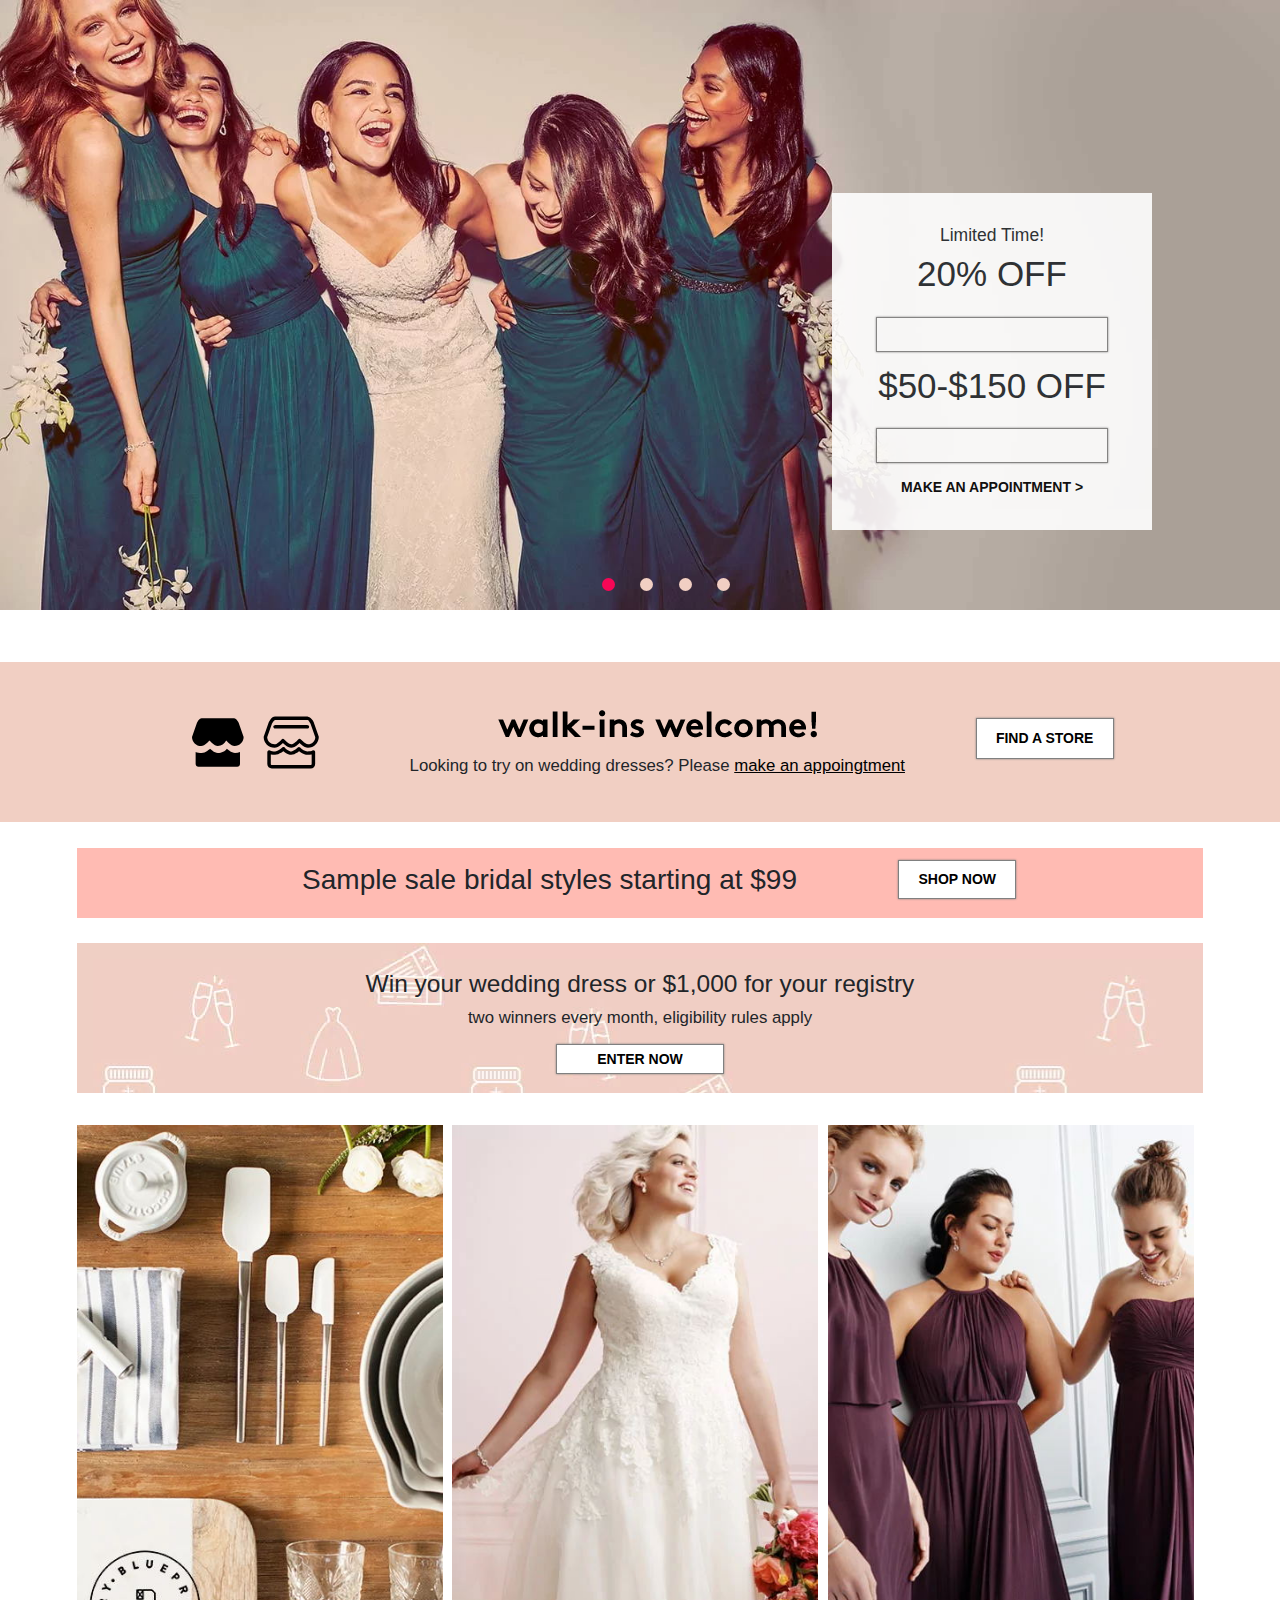
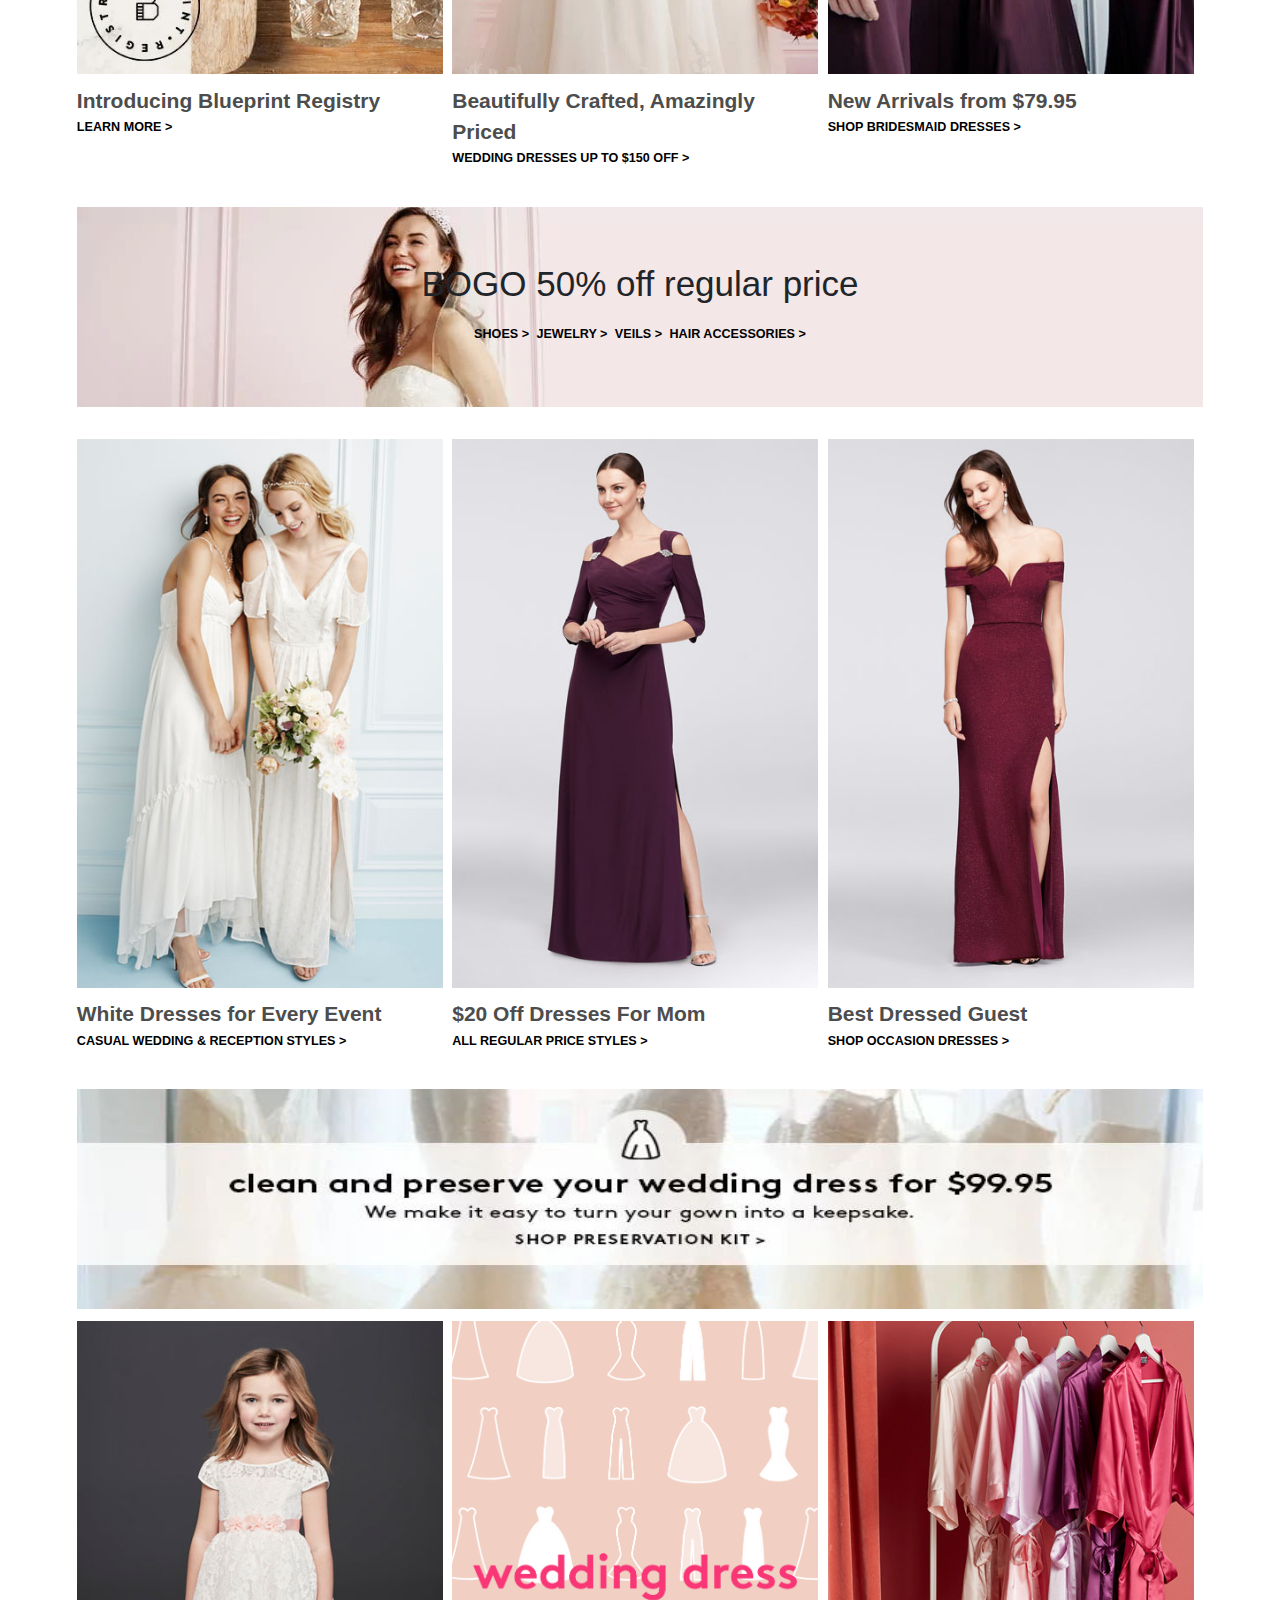
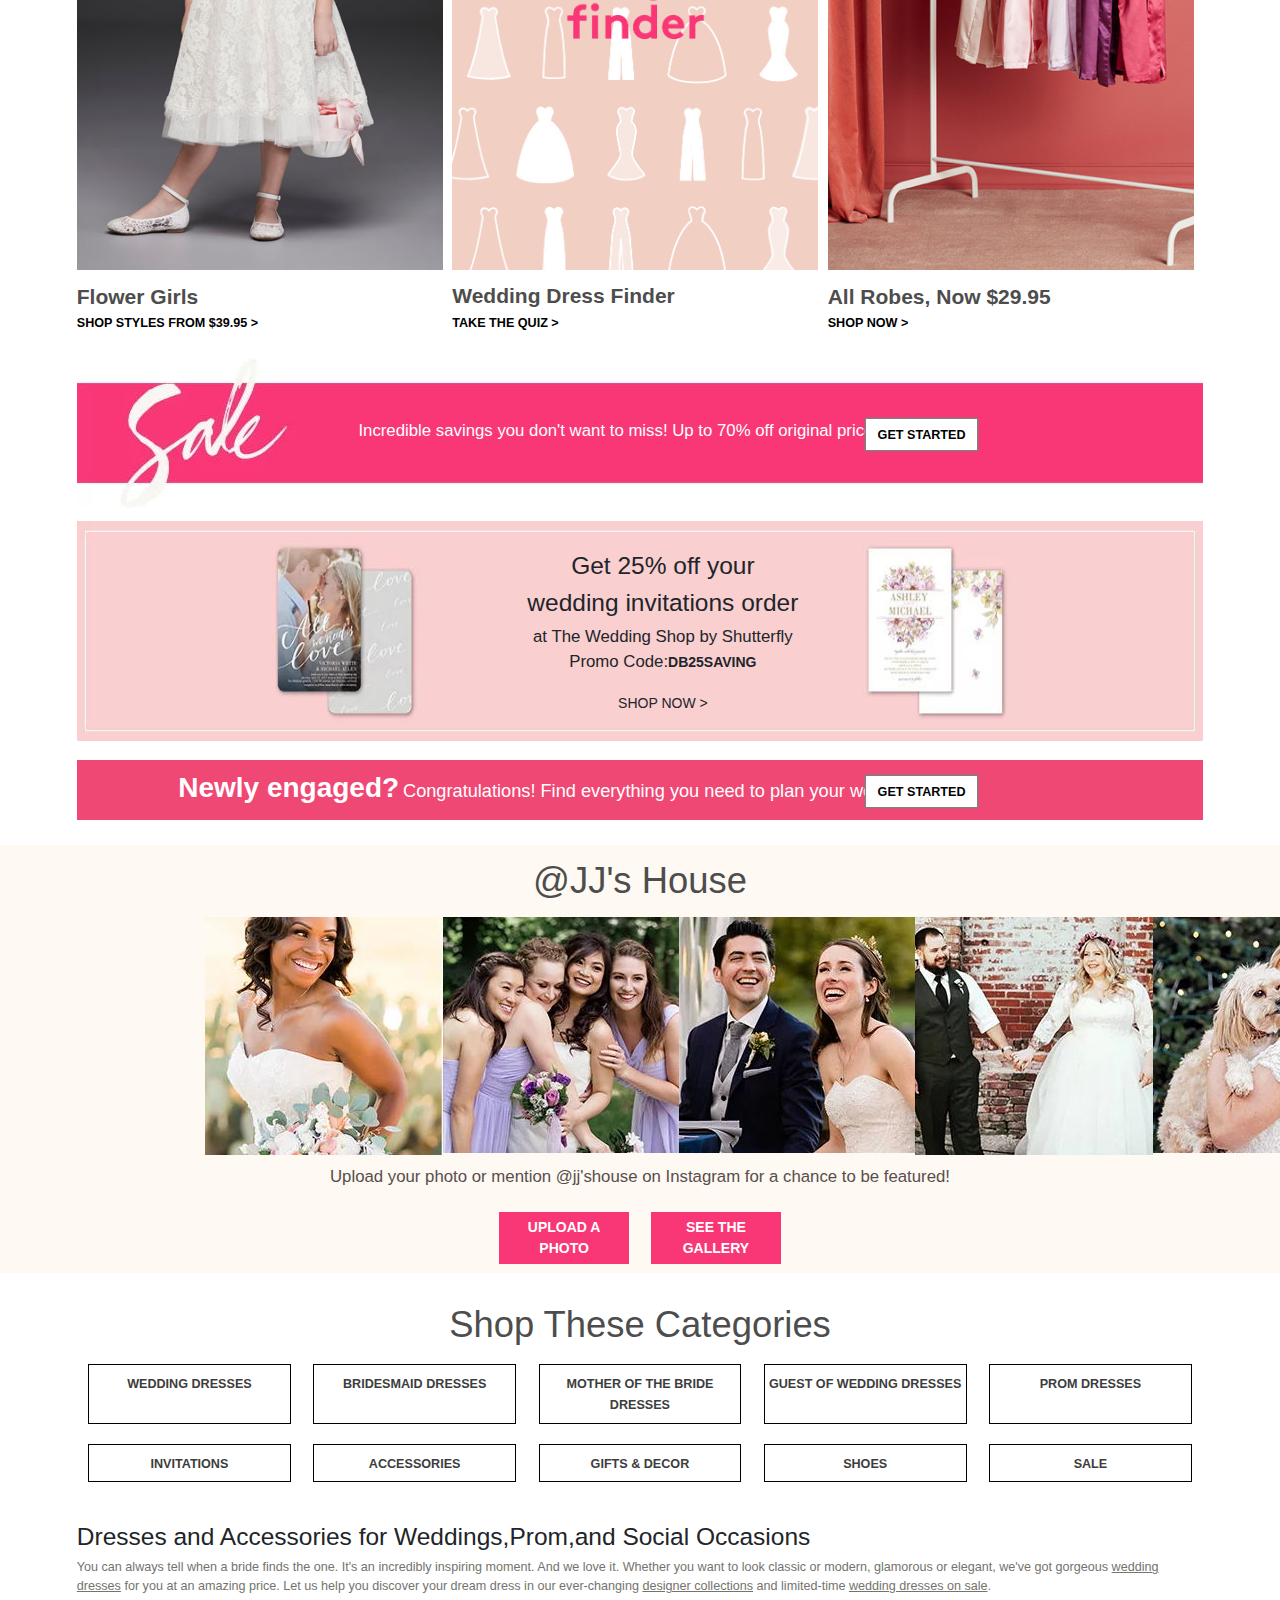
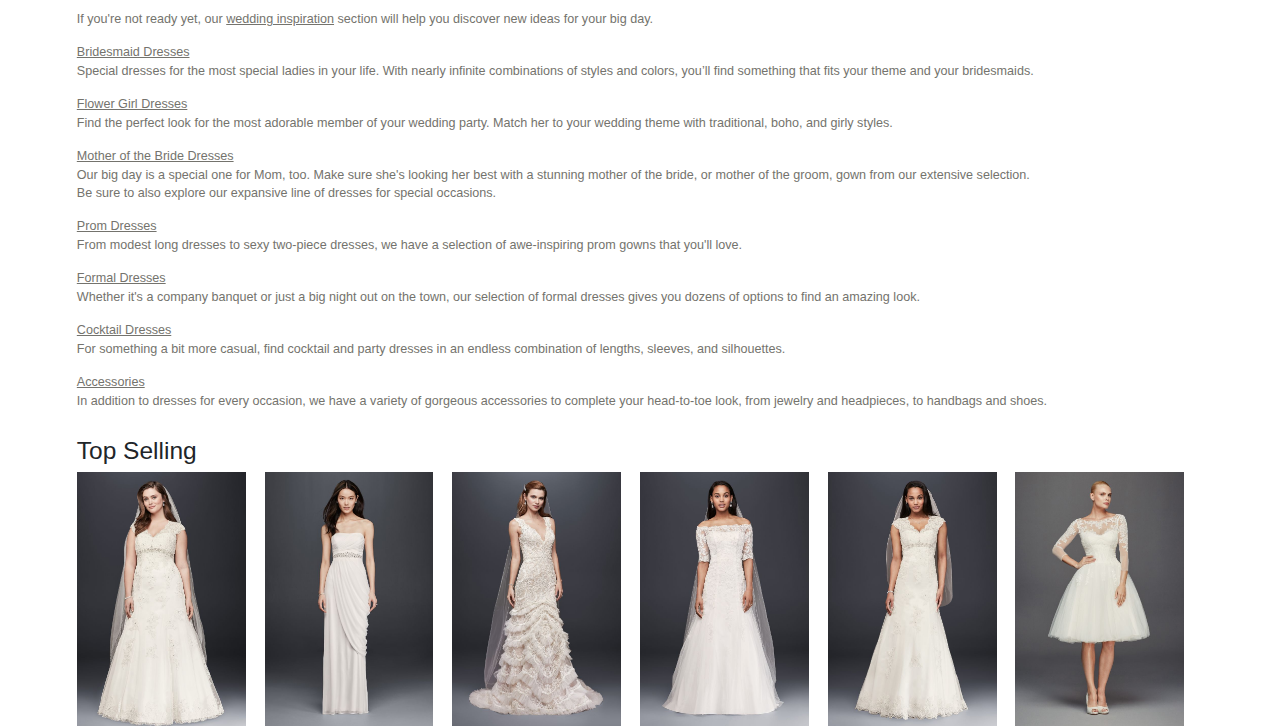
==== commit d2d2a6c3: "add carousel to index.html and function to index.js" ====
--- a/public/index.html
+++ b/public/index.html
@@ -16,7 +16,22 @@
 <section>
     <!--主体大图-->
     <div id="mainPics">
-        <a href=""><img src="img/index/section/VheNMFDZU.jpg" alt=""></a>
+        <!--背景图轮播-->
+        <div id="box">
+            <ul class="clearBoth">
+                <li><img src="img/index/section/VheNMFDZU.jpg" alt=""></li>
+                <li><img src="img/index/section/swipe6.jpg" alt=""></li>
+                <li><img src="img/index/section/swipe3.jpg" alt=""></li>
+                <li><img src="img/index/section/swipe5.jpg" alt=""></li>
+                <li><img src="img/index/section/VheNMFDZU.jpg" alt=""></li>                  
+            </ul>
+            <ol class="clearBoth">
+                <li class="current"></li>
+                <li></li>
+                <li></li>
+                <li></li>
+            </ol>
+        </div>
         <!--白框内容-->
         <div>
             <div class="content">
@@ -253,5 +268,6 @@
 <script src="js/ajax.js"></script>
 <script src="js/header.js"></script>
 <script src="js/footer.js"></script>
+<script src="js/index.js"></script>
 </body>
 </html>--- a/public/css/index.css
+++ b/public/css/index.css
@@ -21,10 +21,44 @@
     width:100%;
     position:relative;
 }
-#mainPics>a>img{
-    width:100%;
-}
-#mainPics>div:nth-child(2){
+#box{
+    width:100%;
+    overflow: hidden;
+    position:relative;
+}
+#box ul{
+    list-style:none;
+    width:500%;
+}
+#box ol{
+    position:absolute;
+    bottom:3%;
+    left:45%;
+    width:20%;
+}
+#box ol li{
+    float:left;
+    margin-left:10%;
+    width:13px;height:13px;
+    background:#F1CFC3;
+    border-radius:50%;
+    cursor:pointer;
+}
+#box ol li.current{
+    background:#F60756;
+}
+#box ul li{
+    float:left;
+    width:20%;
+}
+#box ul li img{
+    width:100%;
+    margin-right:-4px;
+}
+#box>img:last-child{
+    margin-right:0;
+}
+#mainPics>div:last-child{
     position:absolute;
     width:25%;
     bottom:15%;
--- a/public/css/base.css
+++ b/public/css/base.css
@@ -38,6 +38,12 @@
 .basicGray{
     color:#74736D;
 }
+.hide{
+    display:none;
+}
+.show{
+    display:block;
+}
 @media screen and (min-width:1440px){
     body{
         width:100%;
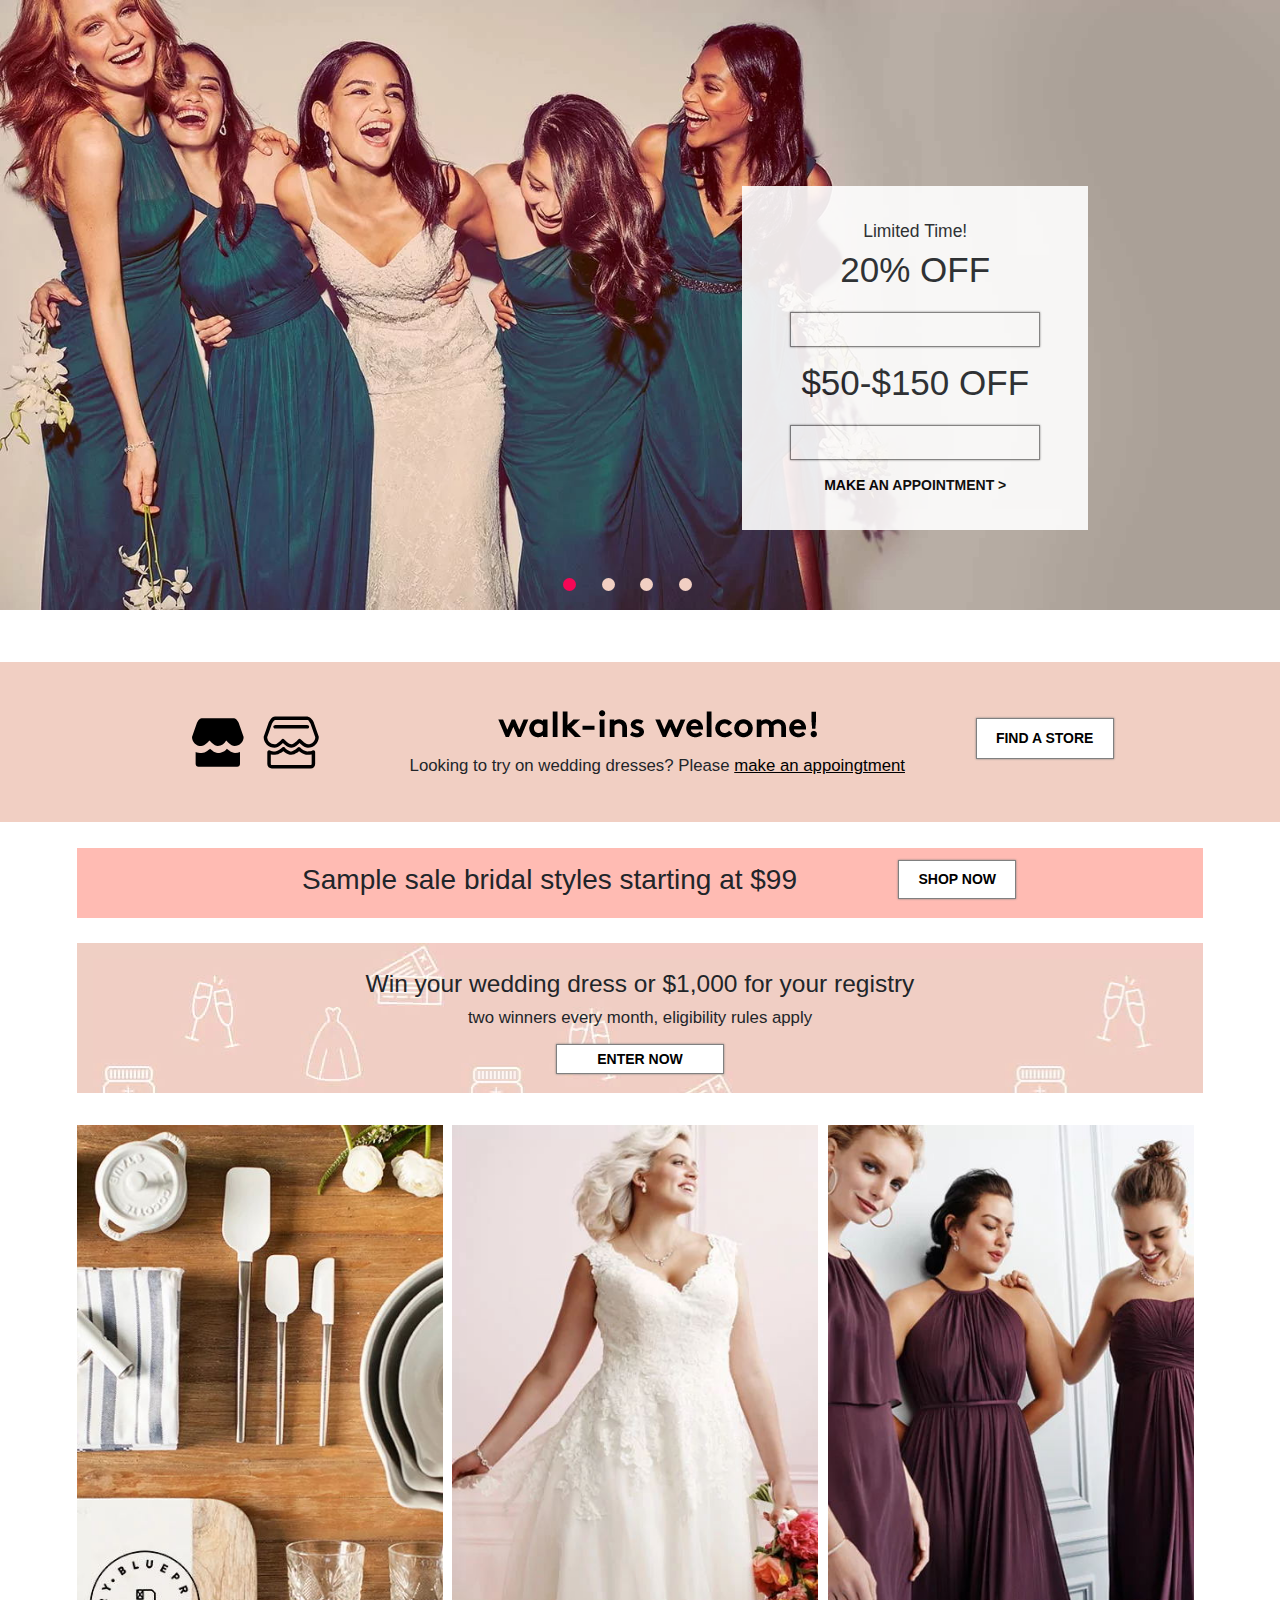
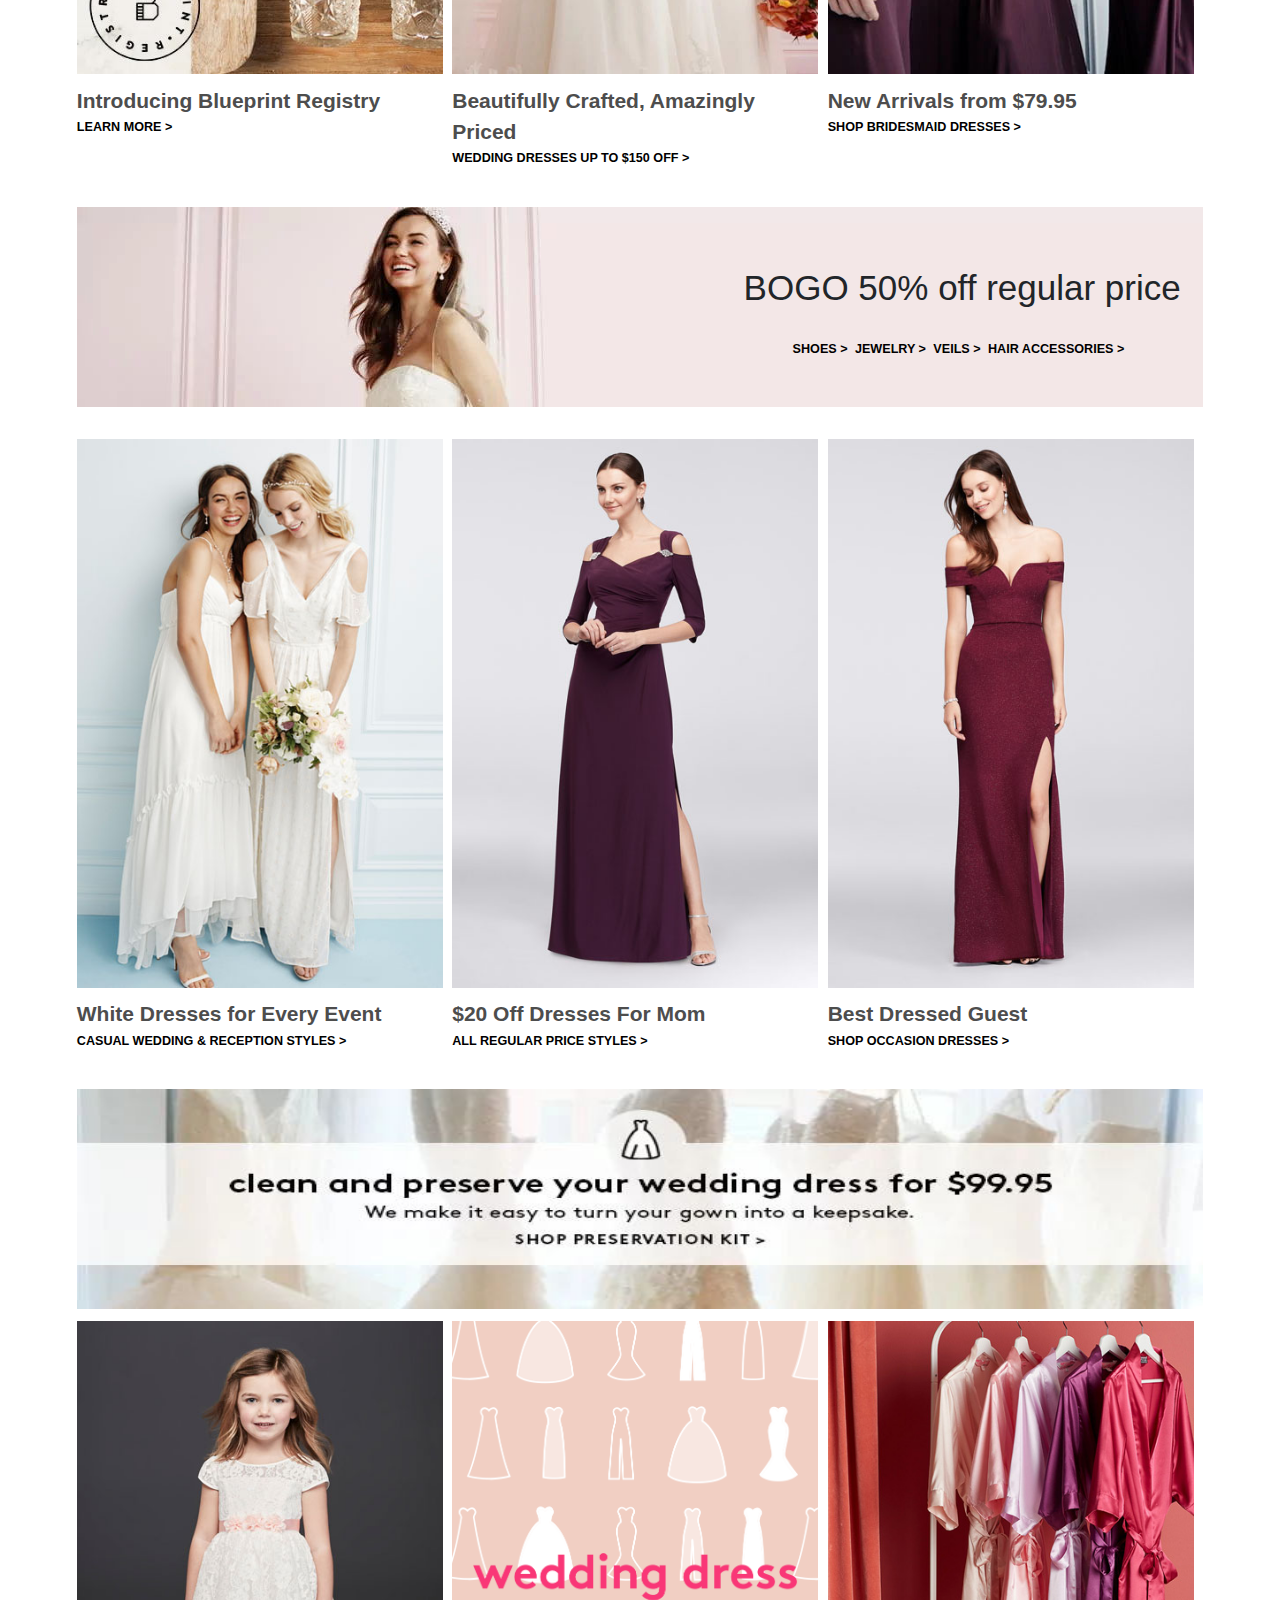
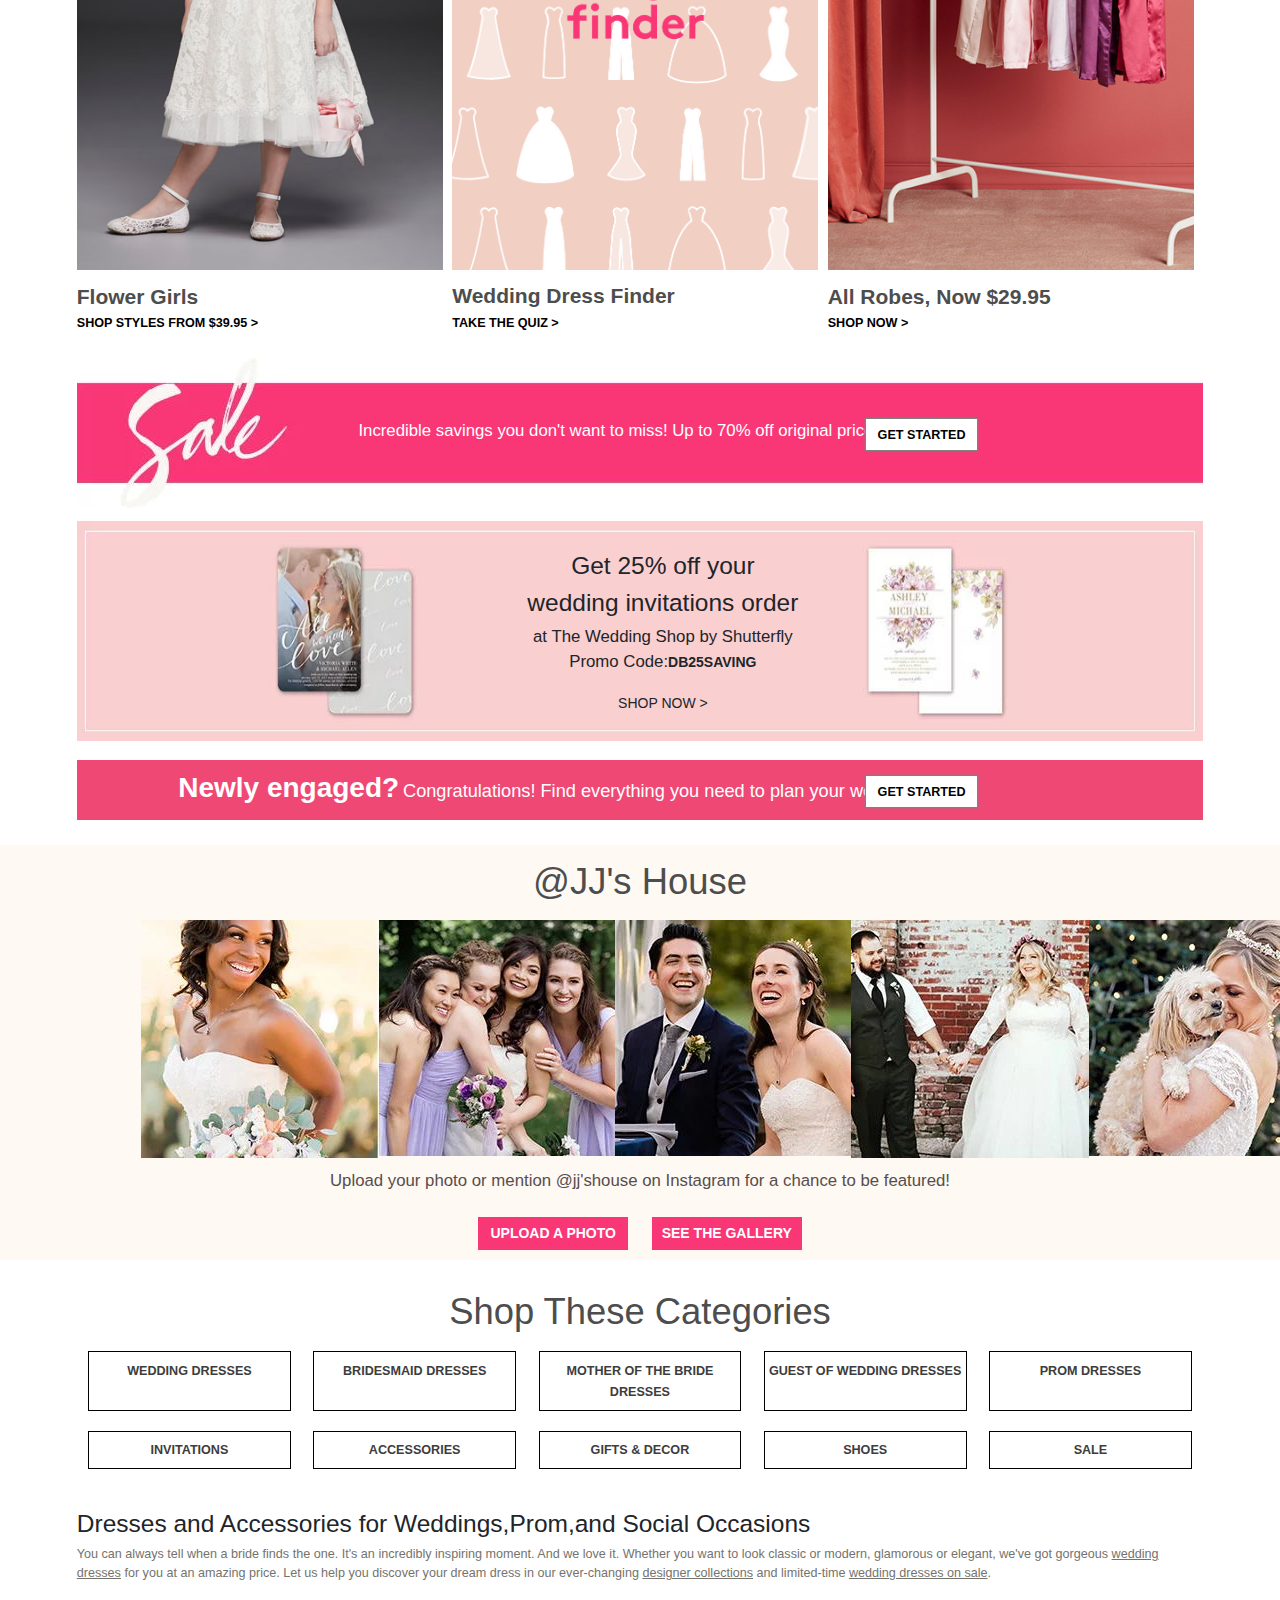
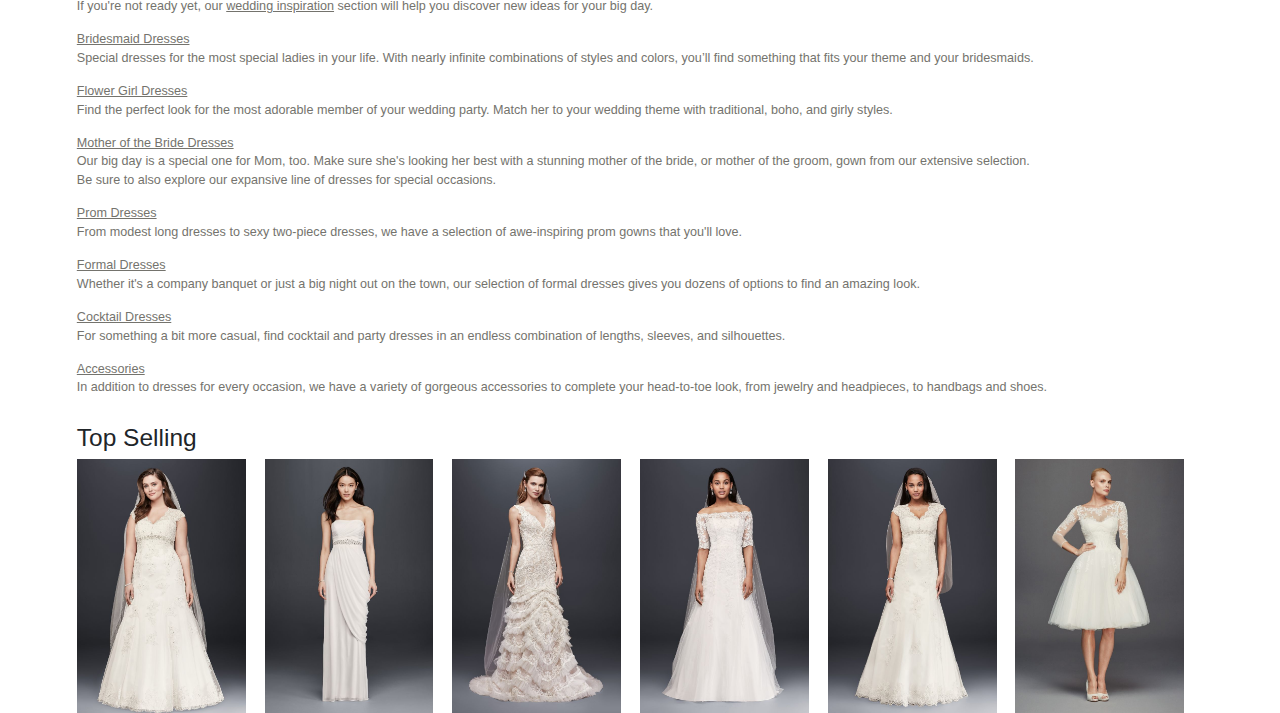
==== commit 183cd4d4: "update" ====
--- a/public/index.html
+++ b/public/index.html
@@ -2,7 +2,7 @@
 <html>
 <head lang="en">
     <meta charset="UTF-8">
-    <meta name= "viewport" content="width=device-width，initial-scale=1.0">
+    <meta name= "viewport" content="width=device-width initial-scale=1.0">
     <link rel="stylesheet" href="css/index.css">
     <link rel="stylesheet" href="css/base.css">
     <link rel= "styleSheet" href= "css/bootstrap.css">
--- a/public/css/index.css
+++ b/public/css/index.css
@@ -33,7 +33,7 @@
 #box ol{
     position:absolute;
     bottom:3%;
-    left:45%;
+    left:42%;
     width:20%;
 }
 #box ol li{
@@ -60,14 +60,11 @@
 }
 #mainPics>div:last-child{
     position:absolute;
-    width:25%;
-    bottom:15%;
-    right:10%;
     background:white;
     opacity:.9;
     text-align:center;
 }
-section>#mainPics>div:nth-child(2)>div.content{
+#mainPics>div:last-child>div.content{
     width:85%;
     margin-top:10%;
     margin-bottom:10%;
@@ -200,15 +197,20 @@
 #floor2{
     width:88%;height:200px;
     margin-top:3%;
-    text-align:center;
+    position:relative;    
     background-image:url("../img/index/section/1VngaLSh4.jpg");
 }
 #floor2>div.block{
-    width:50%;height:100px;
-    padding-top:5%;
+    width:100%;height:100px;    
+    text-align:right;
+    position:absolute;
+    top:30%;right:2%;
 }
 #floor2>div.block>h1{
     padding-bottom:2%;
+}
+#floor2>div.block>div{
+    margin-right:5%;
 }
 #floor3Pics{
     width:88%;
@@ -331,7 +333,7 @@
     width:100%;
 }
 #floor9>div:first-child{
-    width:68%;
+    width:78%;
     text-align:center;
 }
 #floor9>div:first-child>span{
@@ -419,5 +421,19 @@
 @media screen and (min-width:1440px){
     section{
         width:1440px;
+    }    
+}
+@media screen and (min-width:1024px){
+    #mainPics>div:last-child{
+        width:27%;
+        bottom:15%;
+        right:15%;
     }
 }
+@media screen and  (max-width:1023px){
+    #mainPics>div:last-child{
+        width:30%;
+        bottom:12%;
+        right:10%;
+    }
+}